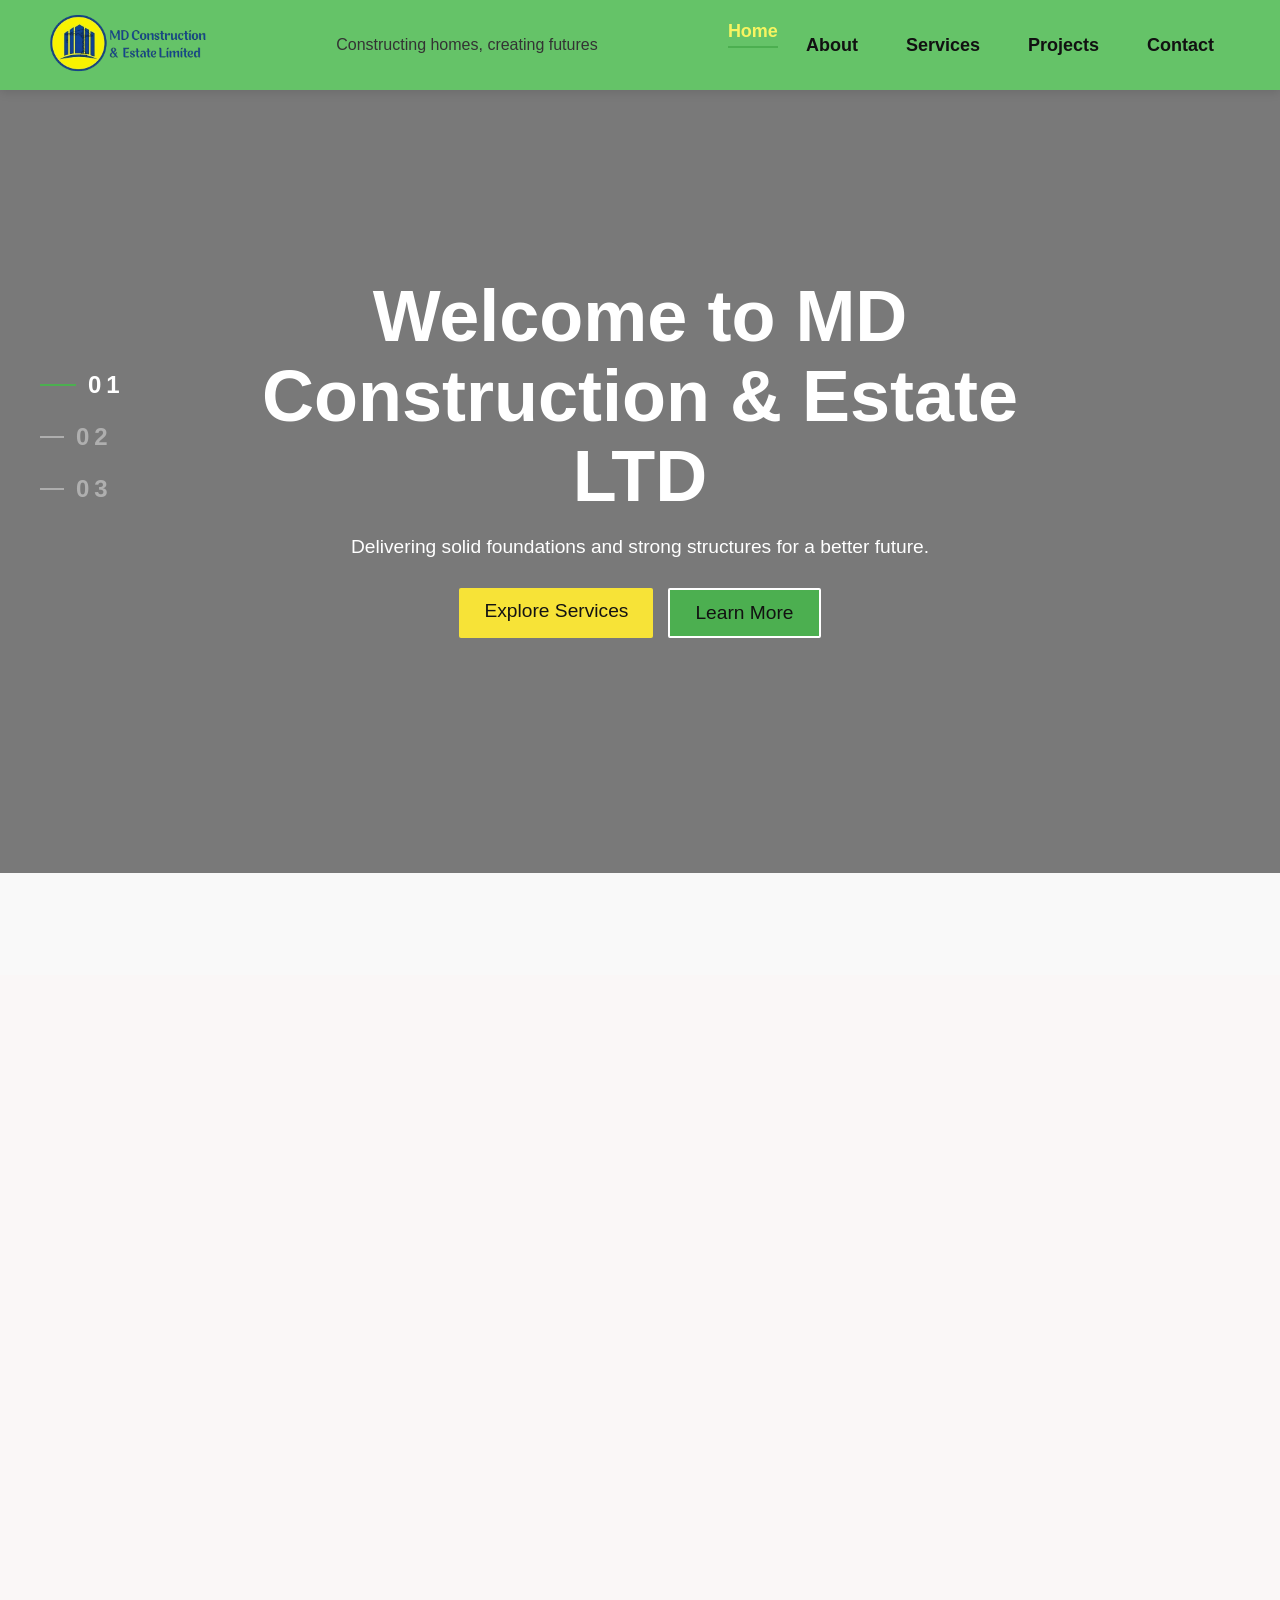
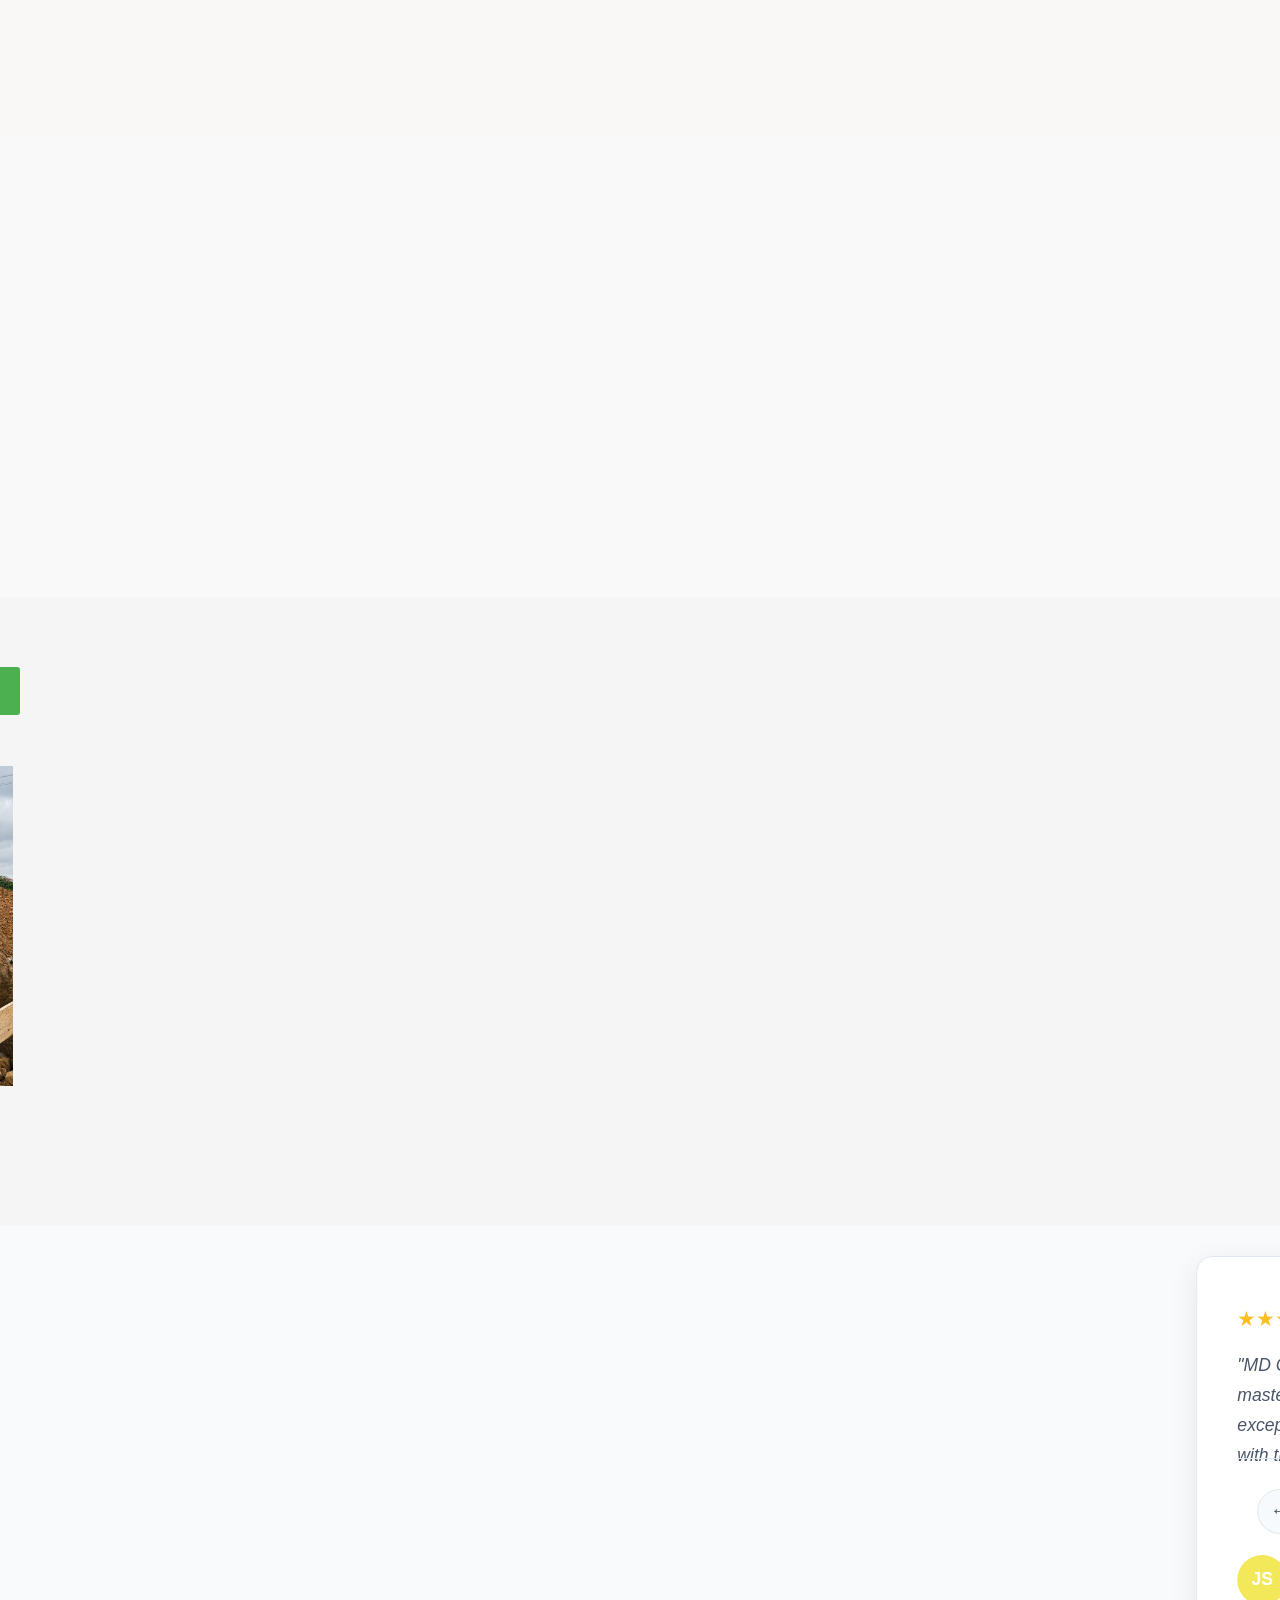
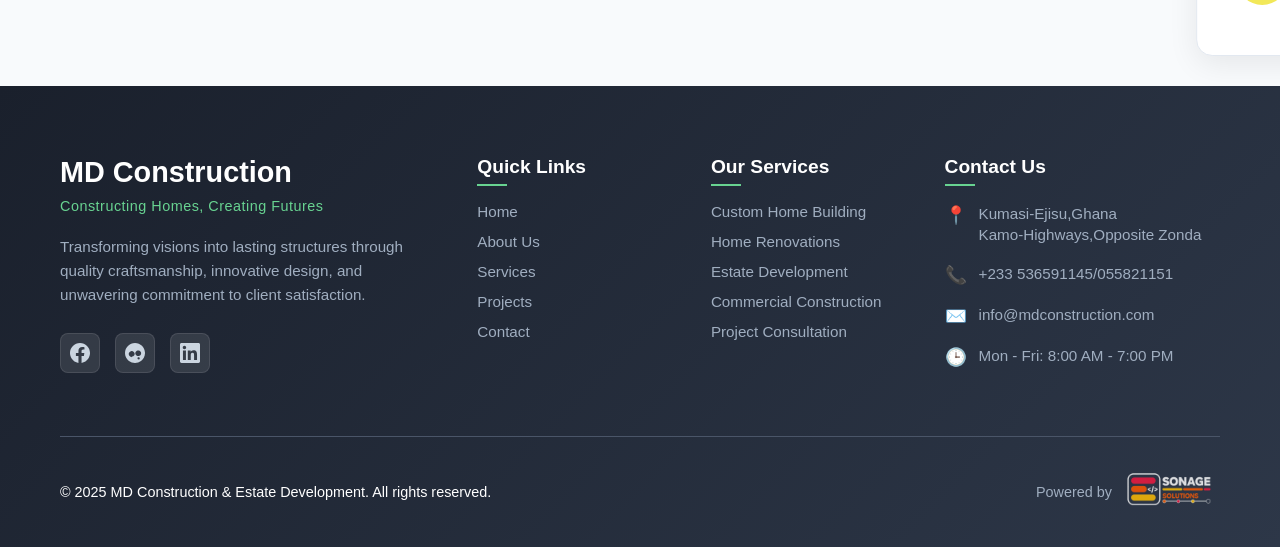
==== index.html @ ecbb5c83 "Fix sync and update site" ====
<!DOCTYPE html>
<html lang="en">
<head>
  <meta charset="UTF-8" />
  <meta name="viewport" content="width=device-width, initial-scale=1.0" />
  <title>MD CONSTRUCTION</title>
  <link rel="stylesheet" href="styles/index.css" />
  <link rel="stylesheet" href="https://cdnjs.cloudflare.com/ajax/libs/font-awesome/6.5.0/css/all.min.css" />
  <link href="https://fonts.googleapis.com/css2?family=Bebas+Neue&family=Open+Sans:wght@400;600;700&display=swap" rel="stylesheet">
  <link href="https://fonts.googleapis.com/css2?family=Poppins:wght@400;600;800;900&display=swap" rel="stylesheet" />
  <link href="https://fonts.googleapis.com/css2?family=Work+Sans:wght@400;500;600&display=swap" rel="stylesheet">
  <link rel="stylesheet" href="https://cdnjs.cloudflare.com/ajax/libs/font-awesome/6.5.0/css/all.min.css">
  <link rel="stylesheet" href="https://fonts.googleapis.com/css2?family=Inter:wght@400;500;600;700&display=swap">
  <link href="https://cdn.jsdelivr.net/npm/aos@2.3.4/dist/aos.css" rel="stylesheet">
</head>
<body>

 <!-- ===== Navbar Start ===== -->
<header class="nav-navbar">
  <div class="nav-container"><a href="index.html" class="logo"><img src="images/MD_CONSTRUCTION___ESTATE_LTD..-removebg-preview.png" alt="MD Logo" /></a> 
     <p>Constructing homes, creating futures</p>
    <nav class="nav">
      <ul class="nav-menu" id="navMenu">
        <li><a href="index.html" class="active">Home</a></li>
        <li><a href="about.html">About</a></li>
        <li class="dropdown">
    <a href="services.html" class="dropdown-toggle">Services</a>
    <span class="dropdown-arrow"><i class="fas fa-angle-down"></i></span>
    <ul class="dropdown-menu">
        <li><a href="#">Quantity Surveying</a></li>
        <li><a href="#">Architecture Work</a></li>
        <li><a href="#">U-drain Construction</a></li>
        <li><a href="#">Interior & Exterior design</a></li>
        <li><a href="#">Building Project</a></li>
        <li><a href="#">Land Surveying</a></li>
        <li><a href="#">Estimates</a></li>
        <li><a href="#">Consultancy Services</a></li>
    </ul>
</li>
        <li><a href="projects.html">Projects</a></li>
        <li><a href="contact.html">Contact</a></li>
      </ul>

<div class="hamburger" id="hamburger">
  <span></span>
  <span></span>
  <span></span>
</div>
  </nav>
  </div>
</header>
<!-- ===== Navbar End ===== -->

<section class="hero-slider">

    <!-- Slide 1 — Video -->
    <div class="slide active">
        <video class="slide-video" autoplay muted loop playsinline>
            <source src="videos/hvideo.mp4" type="video/mp4">
        </video>
        <div class="overlay"></div>
        <div class="hero-content">
            <h1 data-aos="fade-up" data-aos-delay="100">Welcome to MD Construction & Estate LTD</h1>
            <p data-aos="slide-right" data-aos-delay="100">Delivering solid foundations and strong structures for a better future.</p>
            <div class="hero-buttons">
                <a href="#services" class="btn btn-primary">Explore Services</a>
                <a href="#about" class="btn btn-secondary">Learn More</a>
            </div>
        </div>
    </div>

    <!-- Slide 2 -->
    <div class="slide" style="background-image: url('images/HALL\ 3.png');">
        <div class="overlay"></div>
        <div class="hero-content">
            <h1 data-aos="fade-down" data-aos-delay="100">Experts in Architecture & Interior Design</h1>
            <p data-aos="fade-up" data-aos-delay="100">Modern, creative, and efficient designs tailored to your lifestyle.</p>
            <div class="hero-buttons">
                <a href="#design" class="btn btn-primary">Our Designs</a>
                <a href="#projects" class="btn btn-secondary">View Projects</a>
            </div>
        </div>
    </div>

    <!-- Slide 3 -->
    <div class="slide" style="background-image: url('images/red6.png');">
        <div class="overlay"></div>
        <div class="hero-content">
            <h1 data-aos="slide-left" data-aos-delay="100">Reliable Estate Development</h1>
            <p data-aos="fade-up" data-aos-delay="100">We develop affordable and luxurious living spaces across Ghana.</p>
            <div class="hero-buttons">
                <a href="#estates" class="btn btn-primary">View Estates</a>
                <a href="#contact" class="btn btn-secondary">Contact Us</a>
            </div>
        </div>
    </div>

    <!-- Side Indicators -->
    <div class="slide-indicators">
        <span class="indicator active" data-slide="0"><span class="indicator-line"></span><span class="indicator-num">01</span></span>
        <span class="indicator" data-slide="1"><span class="indicator-line"></span><span class="indicator-num">02</span></span>
        <span class="indicator" data-slide="2"><span class="indicator-line"></span><span class="indicator-num">03</span></span>
    </div>

</section>

<!-- Build Prompt Section -->
<section class="build-prompt" data-aos="fade-up" data-aos-delay="100">
  <div class="build-container">
    <h2>Ready to Build Something Remarkable?</h2>
    <a href="#contact" class="build-btn">Let's Talk</a>
  </div>
</section>



<section class="services">
  <div class="container">
  </div>

    <div class="services-grid">
      <!-- 1. Quantity Surveying -->
      <div class="service-card" style="background-image: linear-gradient(rgba(0,0,0,0.6), rgba(0,0,0,0.6)), url('https://images.unsplash.com/photo-1600585152220-90363fe7e115?ixlib=rb-4.0.3&auto=format&fit=crop&w=500&q=80');"  data-aos="fade-up" data-aos-delay="100">
        <div class="service-icon"><i class="fas fa-calculator"></i></div>
        <h3>Quantity Surveying</h3>
        <p>Accurate cost estimation and financial management for projects.</p>
        <a href="#quantity-surveying" class="view-more-btn">View More</a>
      </div>
      
      <!-- 2. Architecture Work -->
      <div class="service-card" style="background-image: linear-gradient(rgba(0,0,0,0.6), rgba(0,0,0,0.6)), url('https://images.unsplash.com/photo-1487958449943-2429e8be8625?ixlib=rb-4.0.3&auto=format&fit=crop&w=500&q=80');" data-aos="fade-up" data-aos-delay="100">
        <div class="service-icon"><i class="fas fa-drafting-compass"></i></div>
        <h3>Architecture Work</h3>
        <p>Innovative designs tailored to your vision.</p>
        <a href="#architecture" class="view-more-btn">View More</a>
      </div>
      
      <!-- 3. U-Drain Construction -->
      <div class="service-card" style="background-image: linear-gradient(rgba(0,0,0,0.6), rgba(0,0,0,0.6)), url('images/download.jpg');" data-aos="fade-up" data-aos-delay="100">
        <div class="service-icon"><i class="fas fa-water"></i></div>
        <h3>U-Drain Construction</h3>
        <p>Expert drainage systems to prevent flooding.</p>
        <a href="#udrain" class="view-more-btn">View More</a>
      </div>
      
      <!-- 4. Interior & Exterior Design -->
      <div class="service-card" style="background-image: linear-gradient(rgba(0,0,0,0.6), rgba(0,0,0,0.6)), url('https://images.unsplash.com/photo-1616486338812-3dadae4b4ace?ixlib=rb-4.0.3&auto=format&fit=crop&w=500&q=80');" data-aos="fade-up" data-aos-delay="100">
        <div class="service-icon"><i class="fas fa-paint-roller"></i></div>
        <h3>Interior & Exterior Design</h3>
        <p>Aesthetic and functional spaces.</p>
        <a href="#design" class="view-more-btn">View More</a>
      </div>
      
      <!-- 5. Building Project -->
      <div class="service-card" style="background-image: linear-gradient(rgba(0,0,0,0.6), rgba(0,0,0,0.6)), url('https://images.unsplash.com/photo-1467232004584-a241de8bcf5d?ixlib=rb-4.0.3&auto=format&fit=crop&w=500&q=80');" data-aos="fade-up" data-aos-delay="100">
        <div class="service-icon"><i class="fas fa-building"></i></div>
        <h3>Building Project</h3>
        <p>End-to-end construction management.</p>
        <a href="#building" class="view-more-btn">View More</a>
      </div>
      
      <!-- 6. Land Surveying -->
      <div class="service-card" style="background-image: linear-gradient(rgba(0,0,0,0.6), rgba(0,0,0,0.6)), url('https://images.unsplash.com/photo-1500380804539-4e1e8c1e7118?ixlib=rb-4.0.3&auto=format&fit=crop&w=500&q=80');" data-aos="fade-up" data-aos-delay="100">
        <div class="service-icon"><i class="fas fa-map-marked-alt"></i></div>
        <h3>Land Surveying</h3>
        <p>Precise boundary marking and analysis.</p>
        <a href="#surveying" class="view-more-btn">View More</a>
      </div>
      
      <!-- 7. Estimates -->
      <div class="service-card" style="background-image: linear-gradient(rgba(0,0,0,0.6), rgba(0,0,0,0.6)), url('https://images.unsplash.com/photo-1450101499163-c8848c66ca85?ixlib=rb-4.0.3&auto=format&fit=crop&w=500&q=80');" data-aos="fade-up" data-aos-delay="100">
        <div class="service-icon"><i class="fas fa-file-invoice-dollar"></i></div>
        <h3>Estimates</h3>
        <p>Transparent cost breakdowns.</p>
        <a href="#estimates" class="view-more-btn">View More</a>
      </div>
      
      <!-- 8. Consultancy Services -->
      <div class="service-card" style="background-image: linear-gradient(rgba(0,0,0,0.6), rgba(0,0,0,0.6)), url('https://images.unsplash.com/photo-1552664730-d307ca884978?ixlib=rb-4.0.3&auto=format&fit=crop&w=500&q=80');" data-aos="fade-up" data-aos-delay="100">
        <div class="service-icon"><i class="fas fa-handshake"></i></div>
        <h3>Consultancy Services</h3>
        <p>Expert advice for project success.</p>
        <a href="#consultancy" class="view-more-btn">View More</a>
      </div>
    </div>
  </div>
</section>

<!-- Why Choose Us Section -->
<section class="why-choose-us" data-aos="fade-down" data-aos-delay="100">
  <div class="why-container">
    <!-- Left Side: Image -->
    <div class="why-image">
      <img src="images/IMG_0267.jpg" alt="Construction site">
    </div>

    <!-- Right Side: Content -->
    <div class="why-content">
      <h2>Why Choose Us?</h2>
      <p>
        We are committed to delivering high-quality construction services with a focus 
        on customer satisfaction. Our team of skilled professionals ensures that every 
        project is completed on time and within budget.
      </p>

      <ul class="why-list">
        <li><span>✔</span> Experienced Professionals</li>
        <li><span>✔</span> Quality Craftsmanship</li>
        <li><span>✔</span> Customer-Centric Approach</li>
        <li><span>✔</span> Comprehensive Services</li>
      </ul>
    </div>
  </div>
</section>


<section class="featured-projects">
  <div class="container" data-aos="slide-right" data-aos-delay="100">
    <div class="featured-header">
        <div class="featured-title-wrap">
            <h2 class="section-titles">Featured Projects</h2>
            <div class="title-underline"></div>
        </div>
        <a href="projects.html" class="view-all-btn">View All Projects</a>
    </div>
    <div class="project-grid">
      <div class="project-card tall">
        <img src="images/build.jpeg" alt="Project 1" />
        <div class="overlay">
          <a href="#" class="view-btn">View More</a>
        </div>
      </div>
      <div class="project-card">
        <img src="images/se.jpeg" alt="Project 2" />
        <div class="overlay">
          <a href="#" class="view-btn">View More</a>
        </div>
      </div>
      <div class="project-card">
        <img src="images/gg.jpeg" alt="Project 3" />
        <div class="overlay">
          <a href="#" class="view-btn">View More</a>
        </div>
      </div>
      <div class="project-card">
        <img src="images/gggs.jpeg" alt="Project 4" />
        <div class="overlay">
          <a href="#" class="view-btn">View More</a>
        </div>
      </div>
    </div>
  </div>
</section>

<section class="testimonials-slider">
    <div class="testimonials-container" data-aos="slide-left" data-aos-delay="50">
        <!-- Left Side: Header & Contact -->
        <div class="testimonials-left">
            <div class="left-content">
                <h2>What Our Clients Say</h2>
                <p>Don't just take our word for it. Here's what our clients have to say about working with MD Construction. We take pride in delivering exceptional results and building lasting relationships.</p>
                <a href="/contact.html" class="contact-btn">Contact Us Today</a>
            </div>
        </div>

        <!-- Right Side: Testimonial Slider -->
        <div class="testimonials-right" data-aos="slide-right" data-aos-delay="50">
            <div class="slider-container">
                <div class="slider-track">
                    <!-- Testimonial 1 -->
                    <div class="testimonial-slide active">
                        <div class="stars">★★★★★</div>
                        <p>"MD Construction transformed our outdated home into a modern masterpiece. Their attention to detail and professionalism was exceptional throughout the entire process. We couldn't be happier with the results!"</p>
                        <div class="client-info">
                            <div class="client-avatar">JS</div>
                            <div class="client-details">
                                <strong>John & Sarah Martinez</strong>
                                <span>Custom Home Renovation</span>
                            </div>
                        </div>
                    </div>

                    <!-- Testimonial 2 -->
                    <div class="testimonial-slide">
                        <div class="stars">★★★★★</div>
                        <p>"From the initial consultation to project completion, the team was communicative, on budget, and delivered ahead of schedule. Their expertise in estate development is truly impressive. Highly recommended!"</p>
                        <div class="client-info">
                            <div class="client-avatar">RD</div>
                            <div class="client-details">
                                <strong>Robert Davis</strong>
                                <span>Estate Development</span>
                            </div>
                        </div>
                    </div>

                    <!-- Testimonial 3 -->
                    <div class="testimonial-slide">
                        <div class="stars">★★★★★</div>
                        <p>"We built our dream home with MD Construction. Their expertise and guidance made the complex process feel seamless and enjoyable. The quality of craftsmanship exceeded our expectations in every way."</p>
                        <div class="client-info">
                            <div class="client-avatar">TC</div>
                            <div class="client-details">
                                <strong>Thomas Chen</strong>
                                <span>Custom Home Build</span>
                            </div>
                        </div>
                    </div>

                    <!-- Testimonial 4 -->
                    <div class="testimonial-slide">
                        <div class="stars">★★★★★</div>
                        <p>"The MD Construction team handled our commercial project with utmost professionalism. They were responsive, detail-oriented, and delivered exceptional quality. We'll definitely work with them again."</p>
                        <div class="client-info">
                            <div class="client-avatar">MJ</div>
                            <div class="client-details">
                                <strong>Michael Johnson</strong>
                                <span>Commercial Construction</span>
                            </div>
                        </div>
                    </div>
                </div>

                <!-- Slider Controls -->
                <div class="slider-controls">
                    <button class="slider-prev">←</button>
                    <div class="slider-dots">
                        <span class="dot active" data-slide="0"></span>
                        <span class="dot" data-slide="1"></span>
                        <span class="dot" data-slide="2"></span>
                        <span class="dot" data-slide="3"></span>
                    </div>
                    <button class="slider-next">→</button>
                </div>
            </div>
        </div>
    </div>
</section>

<footer class="modern-footer">
    <div class="footer-container">
        <!-- Main Footer Content -->
        <div class="footer-main">
            <!-- Company Info -->
            <div class="footer-section company-info">
                <div class="footer-logo">
                    <h3>MD Construction</h3>
                    <span class="tagline">Constructing Homes, Creating Futures</span>
                </div>
                <p class="company-description">
                    Transforming visions into lasting structures through quality craftsmanship, 
                    innovative design, and unwavering commitment to client satisfaction.
                </p>
                <div class="social-links">
                    <a href="#" class="social-link" aria-label="Facebook">
                        <svg width="20" height="20" viewBox="0 0 24 24" fill="currentColor">
                            <path d="M24 12.073c0-6.627-5.373-12-12-12s-12 5.373-12 12c0 5.99 4.388 10.954 10.125 11.854v-8.385H7.078v-3.47h3.047V9.43c0-3.007 1.792-4.669 4.533-4.669 1.312 0 2.686.235 2.686.235v2.953H15.83c-1.491 0-1.956.925-1.956 1.874v2.25h3.328l-.532 3.47h-2.796v8.385C19.612 23.027 24 18.062 24 12.073z"/>
                        </svg>
                    </a>
                    <a href="#" class="social-link" aria-label="Instagram">
                        <svg width="20" height="20" viewBox="0 0 24 24" fill="currentColor">
                            <path d="M12.017 0C5.396 0 .029 5.367.029 11.987c0 6.62 5.367 11.987 11.988 11.987s11.987-5.367 11.987-11.987C24.014 5.367 18.647.001 12.017.001zM8.449 16.988c-1.297 0-2.448-.611-3.197-1.558-.749-.946-.949-2.157-.549-3.32.401-1.164 1.365-2.02 2.548-2.305 1.184-.286 2.415.048 3.297.855.882.807 1.247 1.995.949 3.17-.298 1.175-1.262 2.03-2.445 2.316-.299.072-.604.108-.903.108zm7.718 2.508c-.472 0-.894-.275-1.077-.725-.184-.45-.088-.96.248-1.312.336-.351.835-.497 1.324-.381.489.116.879.497 1.01.986.131.489-.021 1.01-.395 1.351-.235.213-.537.328-.847.328l-.263-.001zm2.479-5.209c-.32.45-.749.812-1.244 1.06-.495.247-1.045.373-1.603.367-.558-.006-1.105-.141-1.595-.397-.49-.256-.909-.624-1.221-1.075-.312-.451-.508-.971-.571-1.516-.063-.545.009-1.096.209-1.608.2-.511.521-.967.939-1.331.418-.364.921-.625 1.467-.761.546-.136 1.12-.142 1.669-.018.548.124 1.056.38 1.48.745.424.365.751.829.953 1.35.202.522.273 1.085.206 1.639-.067.554-.269 1.081-.589 1.529z"/>
                        </svg>
                    </a>
                    <a href="#" class="social-link" aria-label="LinkedIn">
                        <svg width="20" height="20" viewBox="0 0 24 24" fill="currentColor">
                            <path d="M20.447 20.452h-3.554v-5.569c0-1.328-.027-3.037-1.852-3.037-1.853 0-2.136 1.445-2.136 2.939v5.667H9.351V9h3.414v1.561h.046c.477-.9 1.637-1.85 3.37-1.85 3.601 0 4.267 2.37 4.267 5.455v6.286zM5.337 7.433c-1.144 0-2.063-.926-2.063-2.065 0-1.138.92-2.063 2.063-2.063 1.14 0 2.064.925 2.064 2.063 0 1.139-.925 2.065-2.064 2.065zm1.782 13.019H3.555V9h3.564v11.452zM22.225 0H1.771C.792 0 0 .774 0 1.729v20.542C0 23.227.792 24 1.771 24h20.451C23.2 24 24 23.227 24 22.271V1.729C24 .774 23.2 0 22.222 0h.003z"/>
                        </svg>
                    </a>
                </div>
            </div>

            <!-- Quick Links -->
            <div class="footer-section">
                <h4>Quick Links</h4>
                <ul class="footer-links">
                    <li><a href="/">Home</a></li>
                    <li><a href="/about.html">About Us</a></li>
                    <li><a href="/services.html">Services</a></li>
                    <li><a href="/projects.html">Projects</a></li>
                    <li><a href="/contact.html">Contact</a></li>
                </ul>
            </div>

            <!-- Services -->
            <div class="footer-section">
                <h4>Our Services</h4>
                <ul class="footer-links">
                    <li><a href="/custom-homes.html">Custom Home Building</a></li>
                    <li><a href="/renovations.html">Home Renovations</a></li>
                    <li><a href="/estate-development.html">Estate Development</a></li>
                    <li><a href="/commercial.html">Commercial Construction</a></li>
                    <li><a href="/consultation.html">Project Consultation</a></li>
                </ul>
            </div>

            <!-- Contact Info -->
            <div class="footer-section contact-info">
                <h4>Contact Us</h4>
                <div class="contact-item">
                    <div class="contact-icon">📍</div>
                    <div>
                        <p>Kumasi-Ejisu,Ghana</p>
                        <p>Kamo-Highways,Opposite Zonda</p>
                    </div>
                </div>
                <div class="contact-item">
                    <div class="contact-icon">📞</div>
                    <div>
                        <a href="tel:+1234567890">+233 536591145/055821151</a>
                    </div>
                </div>
                <div class="contact-item">
                    <div class="contact-icon">✉️</div>
                    <div>
                        <a href="mailto:info@mdconstruction.com">info@mdconstruction.com</a>
                    </div>
                </div>
                <div class="contact-item">
                    <div class="contact-icon">🕒</div>
                    <div>
                        <p>Mon - Fri: 8:00 AM - 7:00 PM</p>
                    </div>
                </div>
            </div>
        </div>

<!-- Footer Bottom -->
<div class="footer-bottom">
    <div class="footer-bottom-content">
        <div class="copyright">
            <p>&copy; 2025 MD Construction & Estate Development. All rights reserved.</p>
        </div>
        <div class="footer-legal">
            <p>Powered by 
                <a href="#" target="_blank" class="powered-link">
                    <img src="images/footer.logo-removebg-preview.png" alt="Sonage Solutions" class="powered-logo"/>
                </a>
            </p>
        </div>
    </div>
</div>
</footer>

<script src="https://cdn.jsdelivr.net/npm/aos@2.3.4/dist/aos.js"></script>
<script src="index.js"></script>
</body>
</html>
---- styles/index.css ----
/* --------------------------------------------------
   CLEAN NAVBAR — WORKS PERFECTLY DESKTOP + MOBILE
-------------------------------------------------- */

/* Reset */
* {
  margin: 0;
  padding: 0;
  box-sizing: border-box;
}

html,
body {
  margin: 0;
  padding: 0;
  width: 100%;
  overflow-x: hidden;
  font-family: "Montserrat", sans-serif;
  background: #f9f9f9;
  color: #333;
}

.nav-navbar {
  width: 100%;
  background: #65c368;
  position: fixed;
  top: 0;
  left: 0;
  z-index: 9999;
  box-shadow: 0 2px 10px rgba(0,0,0,0.12);
}

.nav-container {
  top: 0;
  left: 0;
  max-width: 1200px;
  margin: auto;
  padding: 6px;
  display: flex;
  align-items: center;
  justify-content: space-between;
  height: 90px;
}

/* LOGO */
.logo img {
  width: 160px;
  margin-left: 0px;
}

/* Desktop Menu */
.nav-menu {
  display: flex;
  list-style: none;
  align-items: center;
  gap: 28px;
}

.nav-menu li a {
  color: #111;
  text-decoration: none;
  font-size: 18px;
  font-weight: 700;
  transition: .3s ease;
  margin-right: 20px;
}

.nav-menu li a:hover {
  color: #3f53c1;
}

/* DROPDOWN DESKTOP */
.dropdown {
  position: relative;
}

.dropdown-menu {
  position: absolute;
  top: 42px;
  left: 0;
  width: 220px;
  background: #fff;
  padding: 10px 0;
  border-radius: 6px;
  display: none;
  opacity: 0;
  transform: translateY(10px);
  transition: .3s ease;
  box-shadow: 0 2px 12px rgba(0,0,0,0.15);
}

.dropdown-menu li a {
  display: block;
  padding: 10px 18px;
  color: #222;
  font-size: 15px;
}

.dropdown-menu li a:hover {
  background: #f7c04a;
  color: #fff;
}

.dropdown:hover .dropdown-menu {
  display: block;
  opacity: 1;
  transform: translateY(0);
}

/* HAMBURGER */
.hamburger {
  font-size: 30px;
  display: none;
  color: #111;
  cursor: pointer;
}

/* HAMBURGER ANIMATION */
.hamburger {
  width: 27px;
  height: 25px;
  display: none;
  flex-direction: column;
  justify-content: space-between;
  cursor: pointer;
}

.hamburger span {
  display: block;
  height: 4px;
  width: 100%;
  background: #111;
  border-radius: 3px;
  transition: 0.4s ease;
}

/* Transform to X */
.hamburger.active span:nth-child(1) {
  transform: translateY(11px) rotate(45deg);
}
.hamburger.active span:nth-child(2) {
  opacity: 0;
}
.hamburger.active span:nth-child(3) {
  transform: translateY(-11px) rotate(-45deg);
}


/* --------------------------------------------------
      MOBILE RESPONSIVE STYLING
-------------------------------------------------- */
@media (max-width: 768px) {
.nav-menu {
  position: fixed;
  top: 0;
  right: -100%;
  height: 100vh;   /* <-- this is why the height is always full screen */
  width: 260px;
  background: #ecf775;
  flex-direction: column;
  padding-top: 100px;
  gap: 25px;
  box-shadow: -3px 0 10px rgba(0,0,0,0.15);
  transition: .4s ease;
  overflow-y: auto;
}


  .nav-menu.active {
    top: 0;
  }

  .hamburger {
    display: flex;
  }

  /* Disable hover dropdown */
  .dropdown:hover .dropdown-menu {
    display: none;
  }

  /* Mobile dropdown click-to-open */
  .dropdown-menu {
    position: relative;
    top: 0;
    left: 0;
    width: 100%;
    background: #fbfbf8;
    border-radius: 0;
    box-shadow: none;
    display: none;
    opacity: 1;
    transform: translateY(0);
    padding: 0;
    max-height: 0;
    overflow: hidden;
    transition: max-height 0.3s ease;
  }

  .dropdown.active .dropdown-menu {
    display: block;
    max-height: 500px;
  }
}

@media (max-width: 768px) {
  .nav-menu.active {
    right: 0;      /* ← SHOW MENU */
  }
}

/* ── ACTIVE NAV LINK ── */
.nav-menu li a.active {
    color: #f7f461;
    font-weight: 800;
}

.nav-menu li a.active::after {
    content: '';
    display: block;
    height: 2px;
    background: #4caf50;
    margin-top: 4px;
}


.dropdown {
    position: relative;
}

.dropdown-arrow {
    display: none;
}

@media (max-width: 768px) {
    .dropdown {
        display: flex;
        flex-wrap: wrap;
        align-items: center;
        justify-content: space-between;
    }

    .dropdown-toggle {
        flex: 1;
    }

    .dropdown-arrow {
        display: inline-flex;
        padding: 10px 15px;
        cursor: pointer;
    }

    .dropdown-menu {
        width: 100%;
    }
}

@media (max-width: 768px) {
  .nav-menu li a.active {
    color: #4caf50;
    font-weight: 800;
}
}

/* ===== Hero Slider Styling ===== */
.hero-slider {
  position: relative;
  height: 97vh;
  overflow: hidden;
}

.slide {
  position: absolute;
  width: 100%;
  height: 100%;
  background-size: cover;
  background-position: center;
  opacity: 0;
  transition: opacity 1s ease-in-out;
  z-index: 1;
  display: flex;
  align-items: center;
  justify-content: center;
}

.slide.active {
  opacity: 1;
  z-index: 2;
}

.hero-content {
  color: #fff;
  text-align: center;
  padding: 0 20px;
  max-width: 800px;
  margin-top: 40px;
}

.hero-content h1 {
  font-family: 'Montserrat', sans-serif;
  font-size: 4.5rem;
  font-weight: 700;
  margin-bottom: 20px;
  line-height: 80px;
}

.hero-content p {
  font-size: 1.2rem;
  margin-bottom: 30px;
}

.hero-buttons {
  display: flex;
  gap: 15px;
  justify-content: center;
  flex-wrap: wrap;
}

.btn {
  padding: 12px 25px;
  border-radius: 4px;
  text-decoration: none;
  font-size: 1.2rem;
  transition: background 0.3s ease;
}

.btn-primary {
  background: #f7e337;
  color: #141313;
  border-radius: 2px;
}

.btn-secondary {
  background: #4caf50;
  border: 2px solid #fff;
  color: rgb(18, 17, 17);
  border-radius: 2px;
}

.btn-secondary:hover {
  background: #fff;
  color: #000;
}

.slider-controls {
  position: absolute;
  top: 50%;
  width: 100%;
  display: flex;
  justify-content: space-between;
  padding: 0 20px;
  z-index: 3;
  transform: translateY(-50%);
}

.slider-controls span {
  font-size: 2.5rem;
  cursor: pointer;
  user-select: none;
  color: white;
}


/* Overlay on each slide */
.overlay {
  position: absolute;
  top: 0;
  left: 0;
  height: 100%;
  width: 100%;
  background-color: rgba(0, 0, 0, 0.514); /* 50% darkness */
  z-index: 1;
}

/* Ensure hero content sits above overlay */
.hero-content {
  position: relative;
  z-index: 2;
}

@media (max-width: 768px) {
  .hero-content h1 {
    font-size: 2.3rem;
    line-height: 50px;
    font-weight: 700;
  }

  .hero-content p {
    font-size: 1rem;
  }
}


/* ── VIDEO SLIDE ── */
.slide-video {
    position: absolute;
    top: 0;
    left: 0;
    width: 100%;
    height: 100%;
    object-fit: cover;
    z-index: 0;
}

/* ── SLIDE EYEBROW ── */
.slide-eyebrow {
    font-size: 0.9rem;
    font-weight: 600;
    letter-spacing: 3px;
    text-transform: uppercase;
    color: #f7e337;
    margin-bottom: 1rem;
}

/* ── SIDE INDICATORS ── */
.slide-indicators {
    position: absolute;
    left: 40px;
    top: 50%;
    transform: translateY(-50%);
    display: flex;
    flex-direction: column;
    gap: 24px;
    z-index: 10;
    letter-spacing: 5px;
}

.indicator {
    display: flex;
    align-items: center;
    gap: 12px;
    cursor: pointer;
}

.indicator-line {
    width: 24px;
    height: 2px;
    background: rgba(255, 255, 255, 0.4);
    transition: background 0.3s ease, width 0.3s ease;
}

.indicator-num {
    font-size: 1.5rem;
    font-weight: 800;
    color: rgba(255, 255, 255, 0.4);
    transition: color 0.3s ease;
}

.indicator.active .indicator-line {
    background: #4caf50;
    width: 36px;
}

.indicator.active .indicator-num {
    color: #fff;
}

/* ── SIDE INDICATORS RESPONSIVE ── */
@media (max-width: 768px) {
    .slide-indicators {
        left: 20px;
        gap: 18px;
    }

    .indicator-line {
        width: 18px;
    }

    .indicator.active .indicator-line {
        width: 28px;
    }
}



.number-nav {
  position: absolute;
  bottom: 30px;
  left: 50%;
  transform: translateX(-50%);
  display: flex;
  gap: 12px;
  z-index: 10;
}

.number-nav button {
  background-color: rgba(255, 255, 255, 0.7);
  border: none;
  padding: 10px 14px;
  font-size: 16px;
  border-radius: 50%;
  cursor: pointer;
  transition: background 0.3s, transform 0.3s;
}

.number-nav button:hover,
.number-nav button.active {
  background-color: #fff;
  font-weight: bold;
  transform: scale(1.1);
}

/* Font Awesome for icons */
@import url("https://cdnjs.cloudflare.com/ajax/libs/font-awesome/6.0.0/css/all.min.css");

.services {
  padding: 70px 0;
  background: rgb(250, 247, 247);
  text-align: center;
}

.container {
  max-width: 1200px;
  margin: 0 auto;
  padding: 0 20px;
}

.services h2 {
  font-size: 2.5rem;
  margin-bottom: 15px;
  color: #333;
}

.subtitle {
  font-size: 1.1rem;
  color: #666;
  margin-bottom: 50px;
}

.services-grid {
  display: grid;
  grid-template-columns: repeat(auto-fit, minmax(250px, 1fr));
  gap: 20px;
}

.service-card {
  padding: 25px;
  border-radius: 8px;
  color: white;
  background-size: cover;
  background-position: center;
  height: 300px;
  display: flex;
  flex-direction: column;
  justify-content: center;
  align-items: center;
  transition: transform 0.3s ease, box-shadow 0.3s ease;
  position: relative;
  overflow: hidden;
  box-shadow: 0 4px 8px rgba(0, 0, 0, 0.1);
}

.service-card:hover {
  transform: translateY(-10px);
  box-shadow: 0 8px 16px rgba(0, 0, 0, 0.2);
}

.service-icon {
  font-size: 2.5rem;
  margin-bottom: 15px;
  color: #fff;
}

.service-card h3 {
  font-size: 1.4rem;
  margin-bottom: 10px;
  z-index: 2;
}

.service-card p {
  font-size: 0.95rem;
  margin-bottom: 20px;
  z-index: 2;
  max-width: 90%;
}

.view-more-btn {
  display: inline-block;
  padding: 10px 20px;
  background: #4caf50; /* Brand color - change as needed */
  color: white;
  border-radius: 4px;
  text-decoration: none;
  font-weight: 600;
  transition: background 0.3s ease;
  z-index: 2;
}

.view-more-btn:hover {
  background: #3e8e41; /* Darker shade on hover */
}

/* Responsive adjustments */
@media (max-width: 768px) {
  .services-grid {
    grid-template-columns: 1fr 1fr;
  }
}

@media (max-width: 480px) {
  .services-grid {
    grid-template-columns: 1fr;
  }
}

.services-header {
  padding: 80px 0 40px;
  background: #fff;
}

.container {
  max-width: 1200px;
  margin: 0 auto;
  padding: 0 20px;
}

.header-content {
  text-align: center;
}

.section-title {
  font-size: 2.8rem;
  font-weight: 300;
  letter-spacing: 1px;
  color: #222;
  display: flex;
  align-items: center;
  justify-content: center;
  margin-bottom: 20px;
}

.title-decorator {
  display: inline-block;
  width: 40px;
  height: 1px;
  background: #4caf50;
  margin: 0 25px;
  position: relative;
  top: -3px;
}

.section-subtitle {
  font-size: 1.1rem;
  color: #666;
  max-width: 700px;
  margin: 0 auto 40px;
  line-height: 1.6;
}

.service-categories {
  display: flex;
  justify-content: center;
  gap: 15px;
  flex-wrap: wrap;
}

.build-prompt {
  background-color: #4caf50;
  padding: 15px 10px;
  margin-top: 30px;
}

.build-container {
  max-width: 1200px;
  margin: 0 auto;
  display: flex;
  justify-content: space-between;
  align-items: center;
  flex-wrap: wrap;
  gap: 20px;
}

.build-prompt h2 {
  font-size: 35px;
  font-weight: 600;
  color: #222;
  margin: 0;
  flex: 1;
  min-width: 200px;
}

.build-btn {
  padding: 12px 26px;
  background-color: #f7e337;
  color: #000;
  text-decoration: none;
  font-weight: 600;
  border-radius: 6px;
  transition: background-color 0.3s ease;
  white-space: nowrap;
  margin-right: 200px;
}

.build-btn:hover {
  background-color: #e0a100;
}

/* Why Choose Us Section */
.why-choose-us {
  width: 100%;
  margin: 0;
  padding: 0;
}

.why-container {
  display: flex;
  width: 100%;
  margin: 0;
  padding: 0;
}

.why-image {
  flex: 1;
}

.why-image img {
  width: 100%;
  height: 100%;
  object-fit: cover;
  display: block;
}

.why-content {
  flex: 1;
  background: #000; /* Black background */
  color: #fff;
  display: flex;
  flex-direction: column;
  justify-content: center;
  padding: 50px; /* Inner spacing only */
}

.why-content h2 {
  font-size: 2rem;
  font-weight: 700;
  margin-bottom: 20px;
  position: relative;
}

.why-content h2::after {
  content: "";
  display: block;
  width: 50px;
  height: 3px;
  background: linear-gradient(to right, yellow, #4caf50);
  margin-top: 5px;
}

.why-content p {
  font-size: 1rem;
  line-height: 1.6;
  margin-bottom: 25px;
}

.why-list {
  list-style: none;
  padding: 0;
  margin: 0;
}

.why-list li {
  margin-bottom: 15px;
  font-weight: 600;
  display: flex;
  align-items: center;
  padding-bottom: 10px;
  border-bottom: 1px solid rgba(255, 255, 255, 0.2); /* Thin line */
}

.why-list li:last-child {
  border-bottom: none; /* Remove line after last item */
}

.why-list li span {
  color: #4caf50;
  font-size: 1.2rem;
  margin-right: 10px;
}

/* Responsive */
@media (max-width: 768px) {
  .why-container {
    flex-direction: column;
  }
  .why-content {
    padding: 30px;
  }
}



.featured-projects {
  padding: 60px 20px;
  background-color: #f5f5f5;
  text-align: center;
}

.section-titles {
  font-size: 3rem;
  margin-bottom: 40px;
  font-weight: 600;
}

.project-grid {
  display: grid;
  grid-template-columns: repeat(auto-fit, minmax(250px, 1fr));
  grid-gap: 20px;
}

.project-card {
  position: relative;
  overflow: hidden;
  height: 320px;
  width: 290px;
  margin-left: -22px;
  gap: 20px;
  display: flex;
}

.project-card.tall {
  height: 400px;
  margin-left: -40px;
  width: 300px;
}

.project-card img {
  width: 400px;
  height: 100%;
  object-fit: cover;
  display: block;
  transition: transform 0.3s ease;
}

.project-card:hover img {
  transform: scale(1.1);
}

.project-card .overlay {
  position: absolute;
  top: 0;
  left: 0;
  right: 0;
  bottom: 0;
  background: rgba(0, 0, 0, 0.4);
  opacity: 0;
  transition: opacity 0.3s ease;
  display: flex;
  align-items: center;
  justify-content: center;
}

.project-card:hover .overlay {
  opacity: 1;
}

.view-btn {
  background: #4caf50;
  color: #111;
  padding: 10px 20px;
  text-decoration: none;
  font-weight: 600;
  border-radius: 30px;
  transition: background 0.3s ease;
  margin-bottom: -150px;
}

.view-btn:hover {
  background: #111;
  color: #fff;
}

/* ── FEATURED PROJECTS HEADER ── */
.featured-header {
    display: flex;
    align-items: center;
    justify-content: space-between;
    margin-bottom: 40px;
    text-align: left;
}

.featured-title-wrap {
    display: flex;
    flex-direction: column;
    align-items: flex-start;
}



.title-underline {
    width: 60px;
    height: 4px;
    background: #4caf50;
    border-radius: 2px;
    margin-top: -30px;
}

.view-all-btn {
    background: #4caf50;
    color: #fff;
    padding: 12px 28px;
    border-radius: 3px;
    text-decoration: none;
    font-weight: 600;
    font-size: 1.3rem;
    transition: background 0.3s ease;
    white-space: nowrap;
}

.view-all-btn:hover {
    background: #111;
    color: #fff;
}

@media (max-width: 768px) {
    .featured-projects {
        padding: 30px 0;
    }

    .container {
        padding: 0 10px;
    }

    .featured-header {
        flex-direction: column;
        align-items: flex-start;
        gap: 16px;
        padding: 0 20px;
    }

    .view-all-btn {
        align-self: flex-start;
    }

    .project-grid {
        grid-template-columns: 1fr;
        gap: 20px;
    }

    .project-card,
    .project-card.tall {
        width: 100%;
        height: 280px;
        margin-left: 0;
        border-radius: 0;
    }

    .project-card img {
        width: 100%;
    }
}


/* ── RESPONSIVE ── */
@media (max-width: 768px) {
    .featured-header {
        flex-direction: column;
        align-items: flex-start;
        gap: 16px;
    }

    .view-all-btn {
        align-self: flex-start;
    }
}


.testimonials-slider {
    background: #f8fafc;
    padding: 30px 20px;
    font-family: 'Arial', sans-serif;
}

.testimonials-container {
    max-width: 1200px;
    margin: 0 auto;
    display: grid;
    grid-template-columns: 1fr 1.2fr;
    gap: 60px;
    align-items: start;
}

/* Left Side Styles */
.testimonials-left {
    padding: 40px 0;
}

.left-content h2 {
    font-size: 2.8rem;
    color: black;
    margin-bottom: 25px;
    font-weight: 600;
    line-height: 1.2;
}

.left-content p {
    font-size: 1.2rem;
    color: #121212;
    line-height: 1.7;
    margin-bottom: 40px;
}

.contact-btn {
    background:  #4caf50;
    color:  rgb(2, 2, 129);
    padding: 16px 35px;
    text-decoration: none;
    border-radius: 8px;
    font-size: 1.1rem;
    font-weight: 600;
    display: inline-block;
    transition: all 0.3s ease;
    border: 2px solid #4caf50;
}

.contact-btn:hover {
    background: rgb(2, 2, 129);
    color: #4caf50;
    transform: translateY(-2px);
    box-shadow: 0 8px 20px rgba(26, 54, 93, 0.15);
}

/* Right Side - Slider Styles */
.slider-container {
    background: white;
    padding: 50px 40px;
    border-radius: 16px;
    box-shadow: 0 8px 30px rgba(0, 0, 0, 0.08);
    border: 1px solid #e2e8f0;
    position: relative;
    min-height: 400px;
    display: flex;
    flex-direction: column;
}

.slider-track {
    position: relative;
    flex: 1;
    overflow: hidden;
}

.testimonial-slide {
    position: absolute;
    top: 0;
    left: 0;
    width: 100%;
    height: 100%;
    opacity: 0;
    transform: translateX(30px);
    transition: all 0.5s ease;
    display: flex;
    flex-direction: column;
    justify-content: center;
}

.testimonial-slide.active {
    opacity: 1;
    transform: translateX(0);
}

.stars {
    color: #fbbf24;
    font-size: 1.3rem;
    margin-bottom: 20px;
}

.testimonial-slide p {
    color: #4a5568;
    line-height: 1.7;
    font-size: 1.1rem;
    margin-bottom: 30px;
    font-style: italic;
    flex: 1;
}

.client-info {
    display: flex;
    align-items: center;
    gap: 15px;
    margin-top: auto;
}

.client-avatar {
    width: 50px;
    height: 50px;
    background: rgb(242, 232, 89);
    color: white;
    border-radius: 50%;
    display: flex;
    align-items: center;
    justify-content: center;
    font-weight: bold;
    font-size: 1.1rem;
    flex-shrink: 0;
}

.client-details {
    display: flex;
    flex-direction: column;
}

.client-details strong {
    color: #1a202c;
    margin-bottom: 4px;
    font-size: 1.05rem;
}

.client-details span {
    color: #718096;
    font-size: 0.9rem;
}

/* Slider Controls */
.slider-controls {
    display: flex;
    align-items: center;
    justify-content: space-between;
    margin-top: 40px;
    padding-top: 30px;
    border-top: 1px solid #e2e8f0;
}

.slider-prev,
.slider-next {
    background: #f7fafc;
    border: 1px solid #e2e8f0;
    width: 45px;
    height: 45px;
    border-radius: 50%;
    display: flex;
    align-items: center;
    justify-content: center;
    cursor: pointer;
    font-size: 1.2rem;
    color: #4a5568;
    transition: all 0.3s ease;
}

.slider-prev:hover,
.slider-next:hover {
    background: #1a365d;
    color: white;
    border-color: #1a365d;
}

.slider-dots {
    display: flex;
    gap: 10px;
}

.dot {
    width: 10px;
    height: 10px;
    border-radius: 50%;
    background: #cbd5e0;
    cursor: pointer;
    transition: all 0.3s ease;
}

.dot.active {
    background: #1a365d;
    transform: scale(1.2);
}

/* Responsive Design */
@media (max-width: 968px) {
    .testimonials-container {
        grid-template-columns: 1fr;
        gap: 40px;
    }
    
    .testimonials-left {
        padding: 0;
        text-align: center;
    }
    
    .left-content h2 {
        font-size: 2.3rem;
    }
    
    .slider-container {
        padding: 40px 30px;
        min-height: 350px;
    }
}

@media (max-width: 768px) {
    .testimonials-slider {
        padding: 80px 20px;
    }
    
    .left-content h2 {
        font-size: 2rem;
    }
    
    .left-content p {
        font-size: 1.1rem;
    }
    
    .slider-container {
        padding: 30px 20px;
        min-height: 320px;
    }
    
    .slider-controls {
        margin-top: 30px;
        padding-top: 25px;
    }
}



.modern-footer {
    background: linear-gradient(135deg, #1a202c 0%, #2d3748 100%);
    color: #e2e8f0;
    padding: 70px 0 0;
    font-family: 'Arial', sans-serif;
    width: 100%;
}

.footer-container {
    max-width: 1200px;
    margin: 0 auto;
    padding: 0 20px;
}

.footer-main {
    display: grid;
    grid-template-columns: 2fr 1fr 1fr 1.5fr;
    gap: 50px;
    padding-bottom: 50px;
    border-bottom: 1px solid #4a5568;
}

.footer-section h4 {
    color: white;
    font-size: 1.2rem;
    font-weight: 600;
    margin-bottom: 25px;
    position: relative;
}

.footer-section h4::after {
    content: '';
    position: absolute;
    bottom: -8px;
    left: 0;
    width: 30px;
    height: 2px;
    background: #68d391;
}

.company-info { padding-right: 20px; }

.footer-logo h3 {
    color: white;
    font-size: 1.8rem;
    font-weight: 700;
    margin-bottom: 8px;
}

.tagline {
    color: #68d391;
    font-size: 0.9rem;
    font-weight: 500;
    letter-spacing: 0.5px;
}

.company-description {
    color: #a0aec0;
    line-height: 1.6;
    margin: 20px 0;
    font-size: 0.95rem;
}

.social-links {
    display: flex;
    gap: 15px;
    margin-top: 25px;
}

.social-link {
    width: 40px;
    height: 40px;
    background: rgba(255, 255, 255, 0.1);
    border-radius: 8px;
    display: flex;
    align-items: center;
    justify-content: center;
    color: #cbd5e0;
    transition: all 0.3s ease;
    border: 1px solid rgba(255, 255, 255, 0.1);
}

.social-link:hover {
    background: #68d391;
    color: white;
    transform: translateY(-2px);
    box-shadow: 0 5px 15px rgba(104, 211, 145, 0.3);
}

.footer-links {
    list-style: none;
    padding: 0;
    margin: 0;
}

.footer-links li { margin-bottom: 12px; }

.footer-links a {
    color: #a0aec0;
    text-decoration: none;
    transition: all 0.3s ease;
    font-size: 0.95rem;
    position: relative;
    padding-left: 0;
}

.footer-links a:hover {
    color: #68d391;
    padding-left: 8px;
}

.footer-links a::before {
    content: '▸';
    position: absolute;
    left: -12px;
    opacity: 0;
    transition: all 0.3s ease;
    color: #68d391;
}

.footer-links a:hover::before {
    opacity: 1;
    left: -8px;
}

.contact-info .contact-item {
    display: flex;
    align-items: flex-start;
    gap: 12px;
    margin-bottom: 18px;
}

.contact-icon {
    font-size: 1.1rem;
    margin-top: 2px;
    flex-shrink: 0;
}

.contact-item p,
.contact-item a {
    color: #a0aec0;
    text-decoration: none;
    font-size: 0.95rem;
    line-height: 1.4;
    margin: 0;
    transition: color 0.3s ease;
}

.contact-item a:hover { color: #68d391; }

/* Footer Bottom */
.footer-bottom {
    padding: 5px 0;
    overflow: hidden;
}

.footer-bottom-content {
    display: flex;
    justify-content: space-between;
    align-items: center;
}

.copyright p {
    color: #fff;
    font-size: 0.9rem;
    margin: 0;
}

/* Powered by */
.footer-legal {
    display: flex;
    align-items: center;
    gap: 10px;
}

.footer-legal p {
    display: flex;
    align-items: center;
    gap: 8px;
    color: #a0aec0;
    font-size: 0.9rem;
    margin: 0;
}

.powered-link {
    display: flex;
    align-items: center;
}

.powered-logo {
    height: 100px;
    max-height: 100px;
    width: auto;
    object-fit: contain;
    opacity: 0.85;
    transition: opacity 0.3s ease;
}

.powered-link:hover .powered-logo {
    opacity: 1;
}

/* Responsive */
@media (max-width: 1024px) {
    .footer-main { grid-template-columns: 1fr 1fr; gap: 40px; }
    .company-info { grid-column: 1 / -1; }
}

@media (max-width: 768px) {
    .modern-footer { padding: 50px 0 0; }
    .footer-main { grid-template-columns: 1fr; gap: 35px; padding-bottom: 40px; }
    .footer-bottom-content { flex-direction: column; gap: 15px; text-align: center; }
    .footer-legal { flex-wrap: wrap; justify-content: center; }
    .company-info { padding-right: 0; text-align: center; }
    .footer-section h4::after { left: 50%; transform: translateX(-50%); }
}

@media (max-width: 480px) {
    .footer-container { padding: 0 15px; }
    .footer-main { gap: 30px; }
    .social-links { justify-content: center; }
}
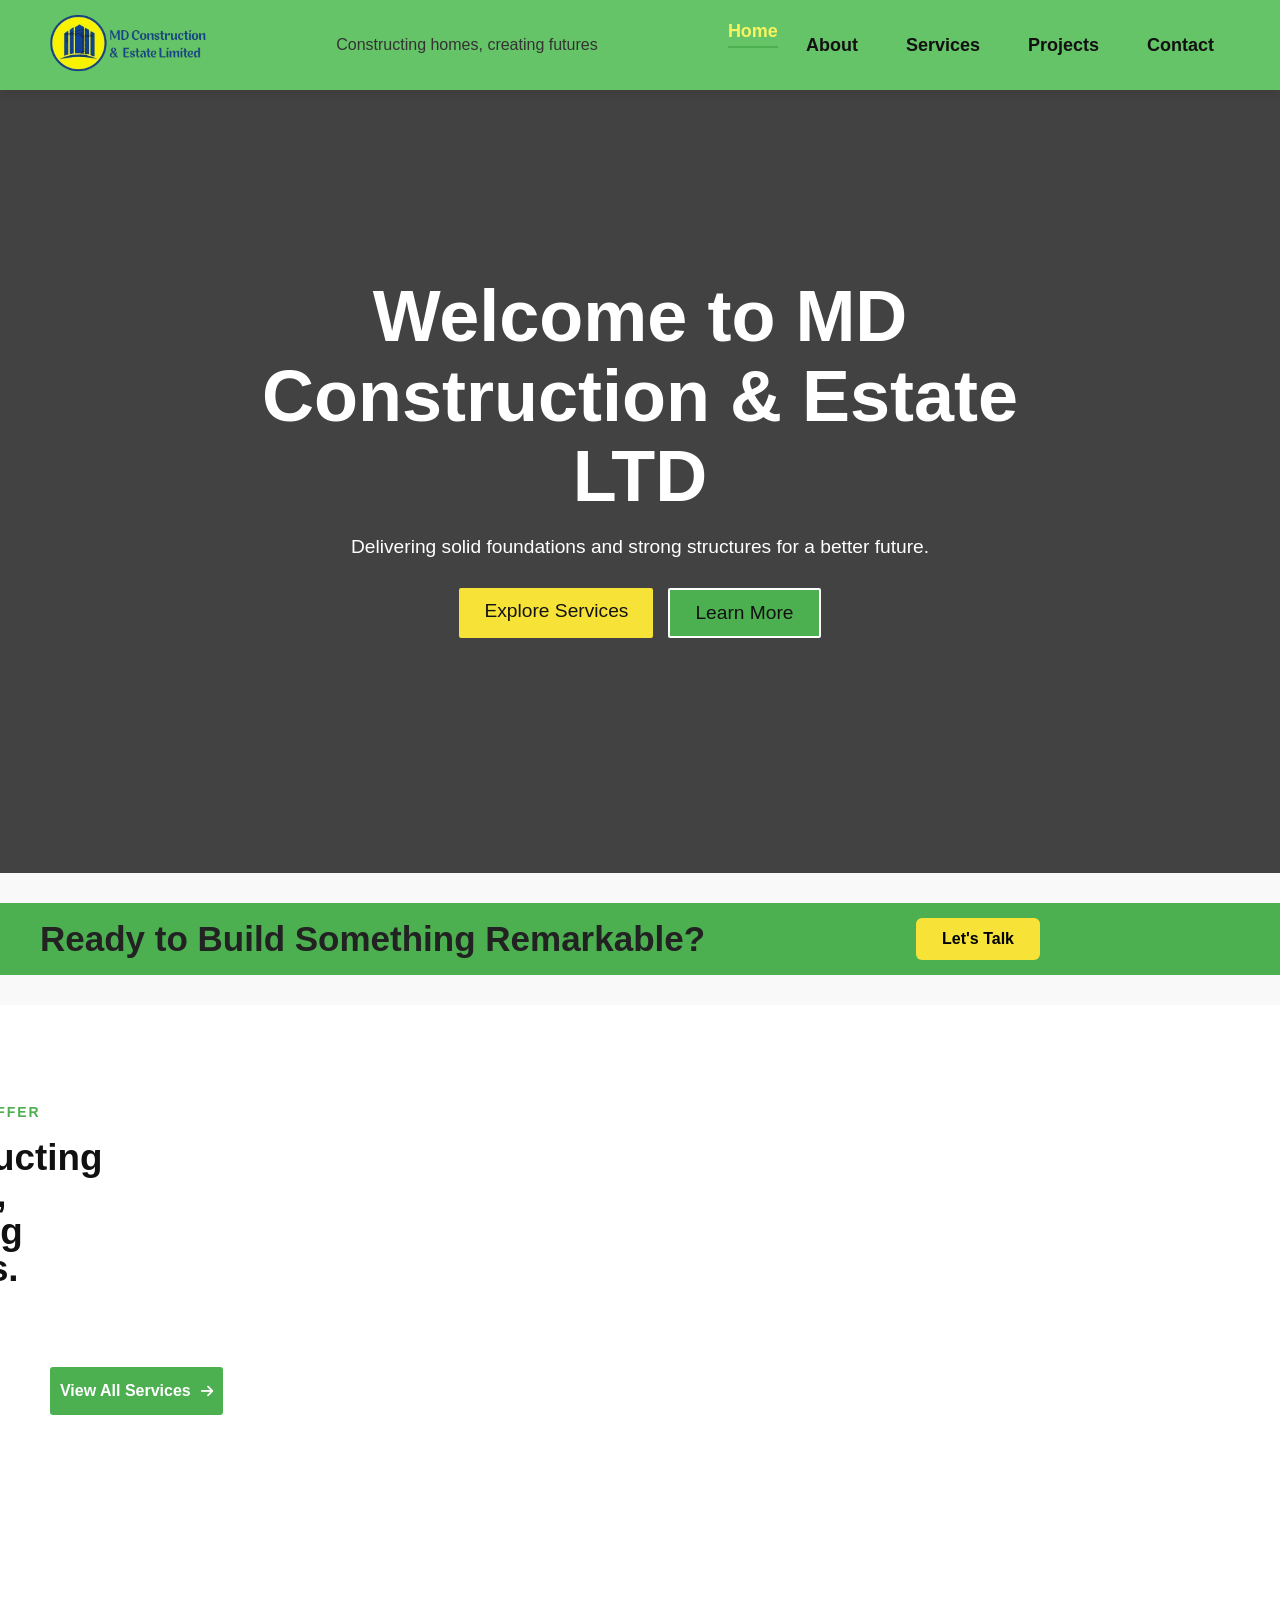
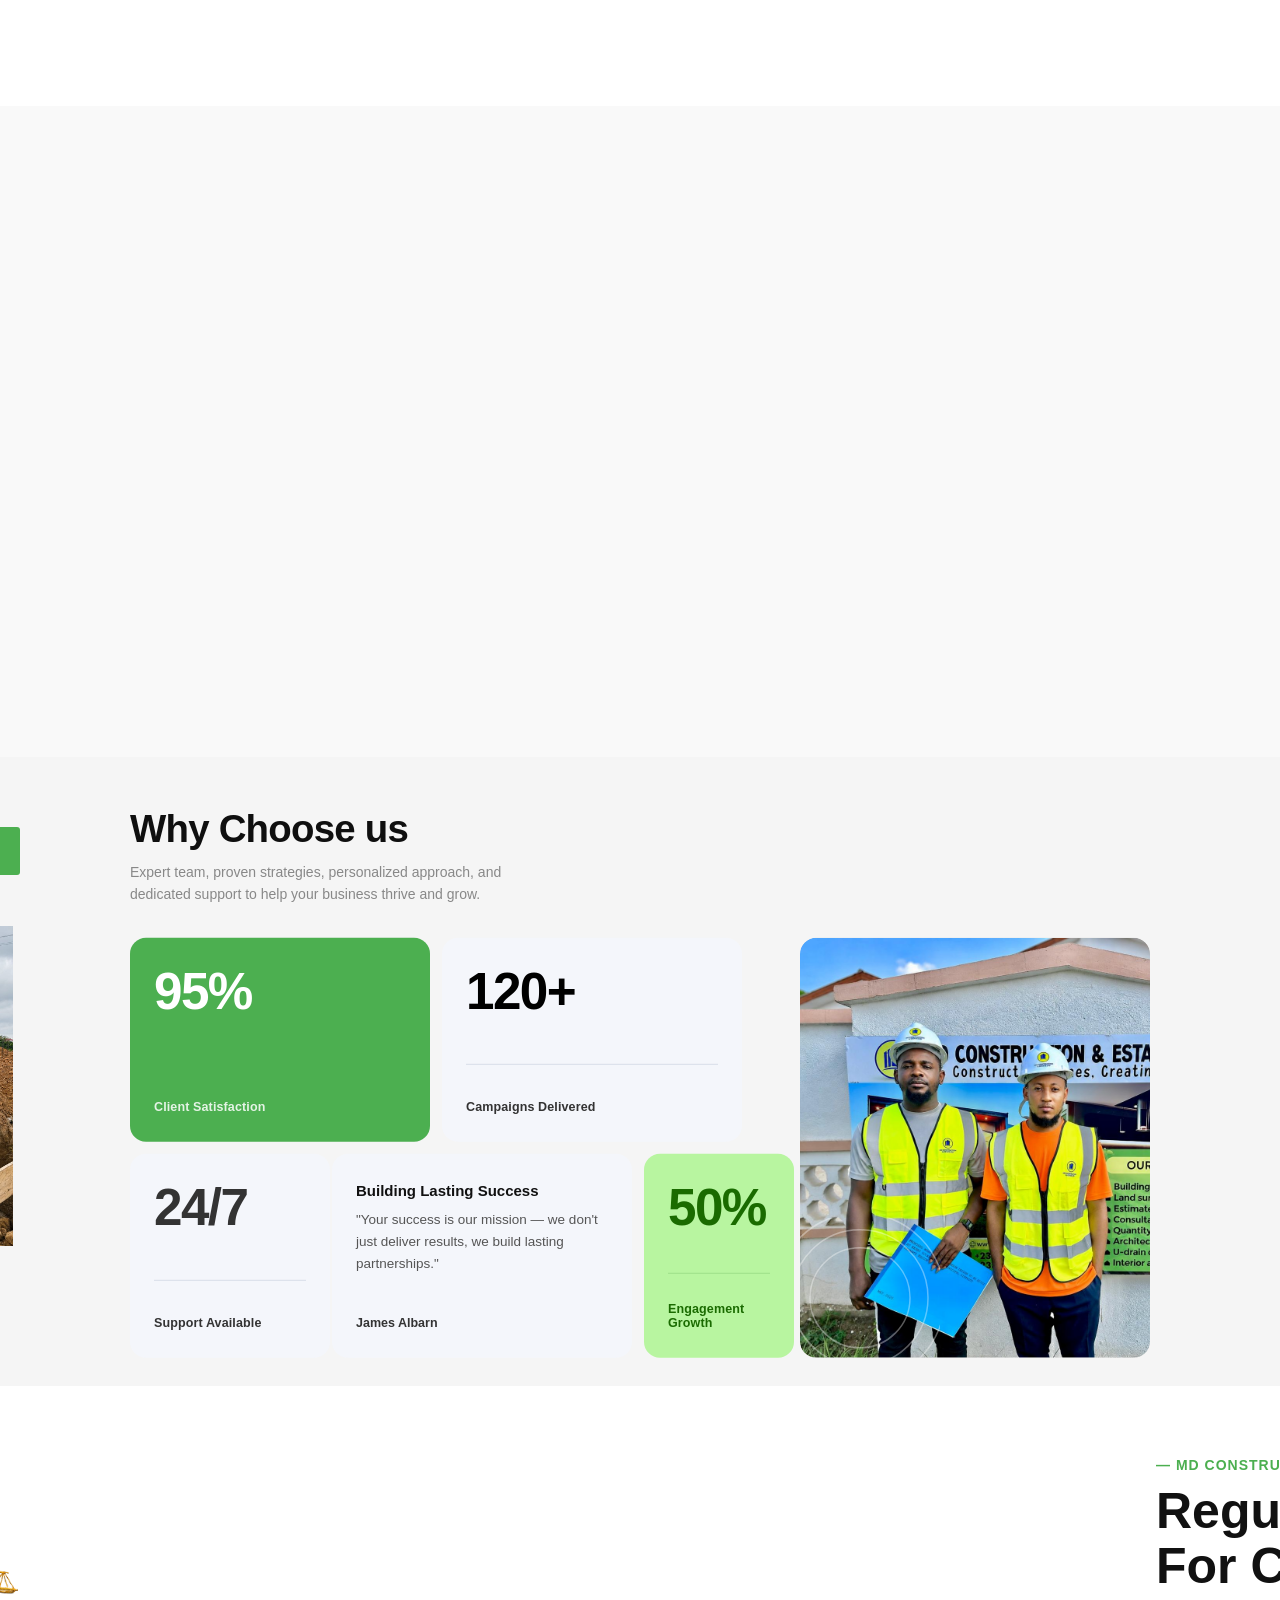
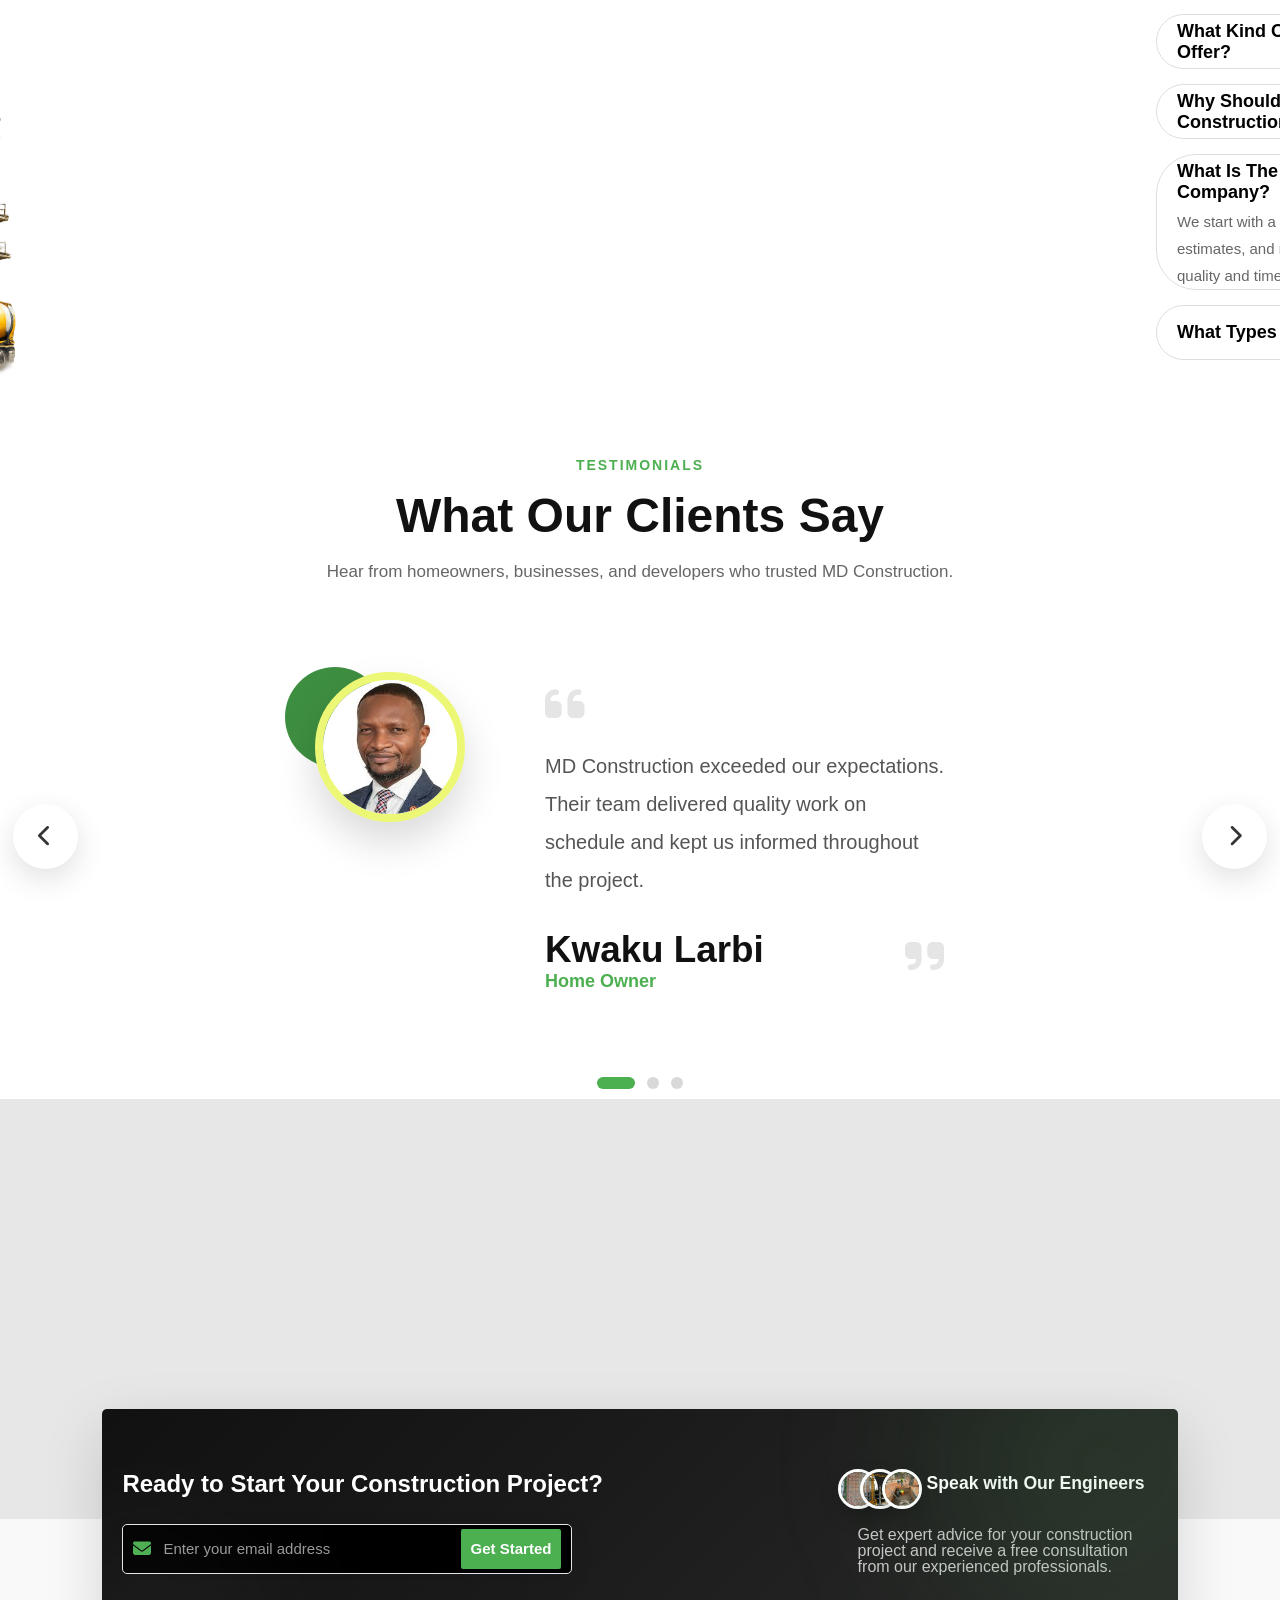
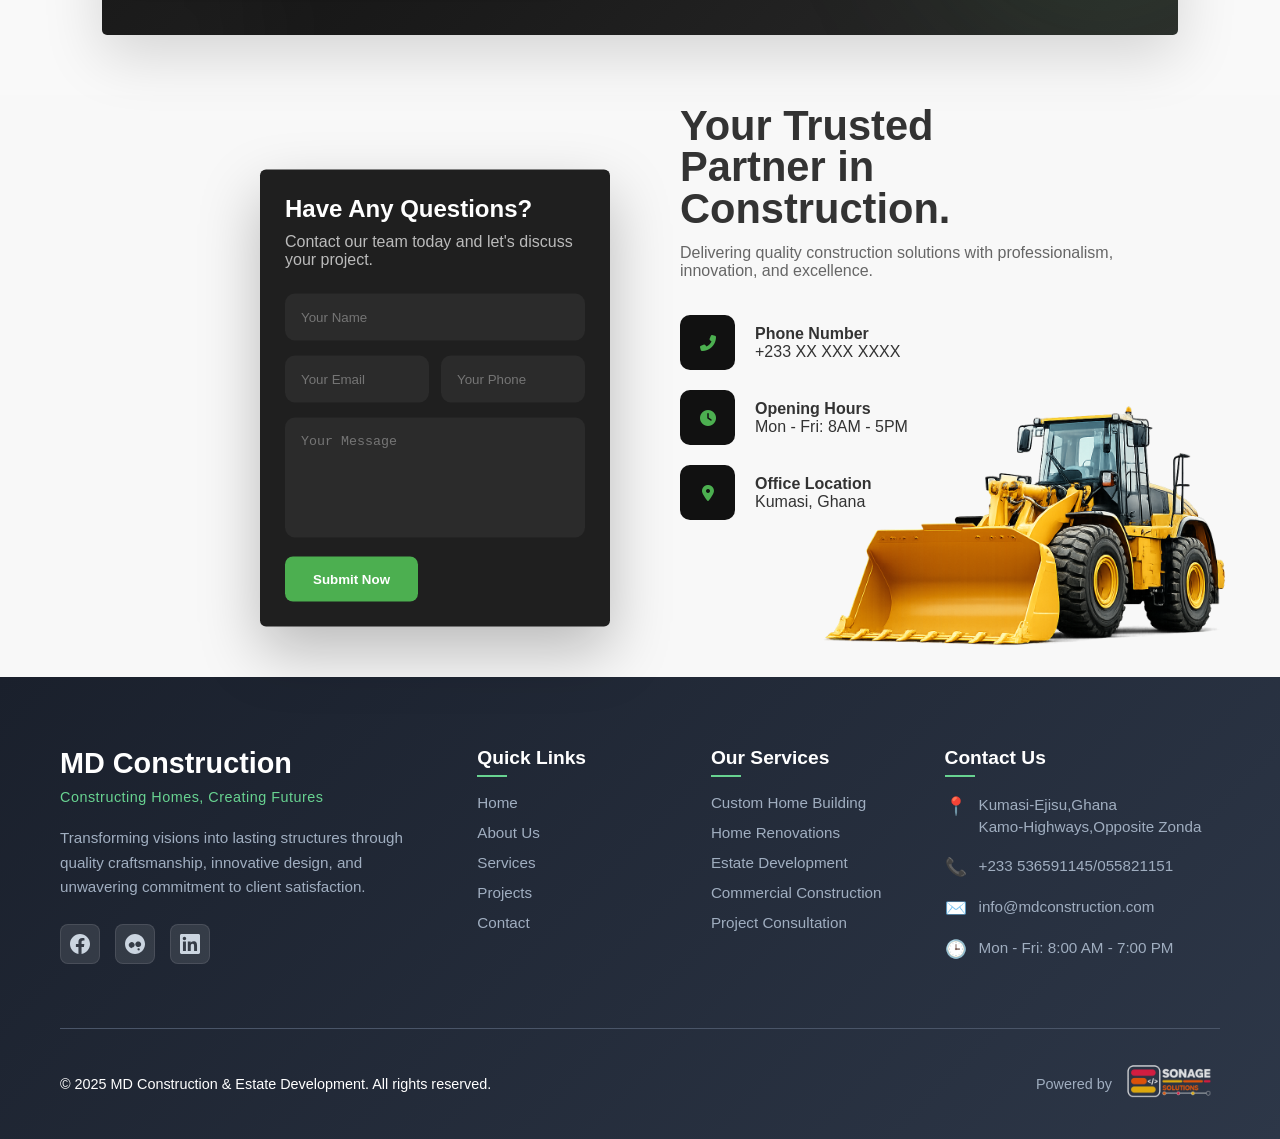
==== commit 32c6f53b: "Updated website design and responsiveness" ====
--- a/index.html
+++ b/index.html
@@ -12,6 +12,8 @@
   <link rel="stylesheet" href="https://cdnjs.cloudflare.com/ajax/libs/font-awesome/6.5.0/css/all.min.css">
   <link rel="stylesheet" href="https://fonts.googleapis.com/css2?family=Inter:wght@400;500;600;700&display=swap">
   <link href="https://cdn.jsdelivr.net/npm/aos@2.3.4/dist/aos.css" rel="stylesheet">
+   <!-- Swiper CSS -->
+  <link rel="stylesheet" href="https://cdn.jsdelivr.net/npm/swiper@11/swiper-bundle.min.css"/>
 </head>
 <body>
 
@@ -56,7 +58,7 @@
     <!-- Slide 1 — Video -->
     <div class="slide active">
         <video class="slide-video" autoplay muted loop playsinline>
-            <source src="videos/hvideo.mp4" type="video/mp4">
+            <source src="videos/hvideo.mov" type="video/mp4">
         </video>
         <div class="overlay"></div>
         <div class="hero-content">
@@ -68,40 +70,6 @@
             </div>
         </div>
     </div>
-
-    <!-- Slide 2 -->
-    <div class="slide" style="background-image: url('images/HALL\ 3.png');">
-        <div class="overlay"></div>
-        <div class="hero-content">
-            <h1 data-aos="fade-down" data-aos-delay="100">Experts in Architecture & Interior Design</h1>
-            <p data-aos="fade-up" data-aos-delay="100">Modern, creative, and efficient designs tailored to your lifestyle.</p>
-            <div class="hero-buttons">
-                <a href="#design" class="btn btn-primary">Our Designs</a>
-                <a href="#projects" class="btn btn-secondary">View Projects</a>
-            </div>
-        </div>
-    </div>
-
-    <!-- Slide 3 -->
-    <div class="slide" style="background-image: url('images/red6.png');">
-        <div class="overlay"></div>
-        <div class="hero-content">
-            <h1 data-aos="slide-left" data-aos-delay="100">Reliable Estate Development</h1>
-            <p data-aos="fade-up" data-aos-delay="100">We develop affordable and luxurious living spaces across Ghana.</p>
-            <div class="hero-buttons">
-                <a href="#estates" class="btn btn-primary">View Estates</a>
-                <a href="#contact" class="btn btn-secondary">Contact Us</a>
-            </div>
-        </div>
-    </div>
-
-    <!-- Side Indicators -->
-    <div class="slide-indicators">
-        <span class="indicator active" data-slide="0"><span class="indicator-line"></span><span class="indicator-num">01</span></span>
-        <span class="indicator" data-slide="1"><span class="indicator-line"></span><span class="indicator-num">02</span></span>
-        <span class="indicator" data-slide="2"><span class="indicator-line"></span><span class="indicator-num">03</span></span>
-    </div>
-
 </section>
 
 <!-- Build Prompt Section -->
@@ -114,104 +82,209 @@
 
 
 
-<section class="services">
-  <div class="container">
+<section class="md-services-section">
+
+    <div class="md-services-wrapper">
+
+        <!-- Left Content -->
+        <div class="md-services-intro" data-aos="slide-right" data-aos-delay="100">
+            <span class="md-services-tag">---- WHAT WE OFFER</span>
+
+            <h2>
+                Constructing Homes,<br>
+                Creating Futures.
+            </h2>
+
+        </div>
+
+        <div class="md-services-btn-wrap">
+    <a href="#" class="md-btns">
+        View All Services
+        <i class="fas fa-arrow-right"></i>
+    </a>
+</div>
+        
+  <!-- Services Slider -->
+        <div class="md-services-carousel" data-aos="slide-left" data-aos-delay="100">
+
+            <div class="swiper mdSwiper">
+
+                <div class="swiper-wrapper">
+
+                    <div class="swiper-slide">
+                        <div class="md-service-card">
+                            <img src="images/quantity survey.jpg" alt="Quantity Surveying">
+                            <div class="md-card-body">
+                                <i class="fas fa-calculator"></i>
+                                <h3>Quantity Surveying</h3>
+                                <p>Accurate cost planning, budgeting, and financial management for construction projects.</p>
+                            </div>
+                        </div>
+                    </div>
+
+                    <div class="swiper-slide">
+                        <div class="md-service-card">
+                            <img src="images/Archis.jpg" alt="Architectural Work">
+                            <div class="md-card-body">
+                                <i class="fas fa-drafting-compass"></i>
+                                <h3>Architectural Work</h3>
+                                <p>Innovative architectural solutions tailored to meet client requirements and industry standards.</p>
+                            </div>
+                        </div>
+                    </div>
+
+                    <div class="swiper-slide">
+                        <div class="md-service-card">
+                            <img src="images/DRAINAGE.jpg" alt="U-Drain Construction">
+                            <div class="md-card-body">
+                                <i class="fas fa-water"></i>
+                                <h3>U-Drain Construction</h3>
+                                <p>Professional drainage construction services designed for durability and efficiency.</p>
+                            </div>
+                        </div>
+                    </div>
+
+                    <div class="swiper-slide">
+                        <div class="md-service-card">
+                            <img src="images/inter.jpg" alt="Interior & Exterior Design">
+                            <div class="md-card-body">
+                                <i class="fas fa-paint-roller"></i>
+                                <h3>Interior & Exterior Design</h3>
+                                <p>Creative and functional designs that enhance the beauty and value of every property.</p>
+                            </div>
+                        </div>
+                    </div>
+
+                    <div class="swiper-slide">
+                        <div class="md-service-card">
+                            <img src="images/build-pro.jpg" alt="Building Projects">
+                            <div class="md-card-body"><i class="fas fa-building"></i>
+                                <h3>Building Projects</h3>
+                                <p>End-to-end construction services for residential, commercial, and industrial developments.</p>
+                            </div>
+                        </div>
+                    </div>
+
+                    <div class="swiper-slide">
+                        <div class="md-service-card">
+                            <img src="images/land surveying.jpeg" alt="Land Surveying">
+                            <div class="md-card-body">
+                                <i class="fas fa-ruler-combined"></i>
+                                <h3>Land Surveying</h3>
+                                <p>Precise land measurements and mapping services to support successful project execution.</p>
+                            </div>
+                        </div>
+                    </div>
+
+                    <div class="swiper-slide">
+                        <div class="md-service-card">
+                            <img src="images/est.jpg" alt="Estimates">
+                            <div class="md-card-body">
+                                <i class="fas fa-file-invoice-dollar"></i>
+                                <h3>Estimates</h3>
+                                <p>Comprehensive project estimates to help clients plan effectively and manage costs.</p>
+                            </div>
+                        </div>
+                    </div>
+
+                    <div class="swiper-slide">
+                        <div class="md-service-card">
+                            <img src="images/consultancy.jpeg" alt="Consultancy Services">
+                            <div class="md-card-body">
+                                <i class="fas fa-user-tie"></i>
+                                <h3>Consultancy Services</h3>
+                                <p>Expert professional advice and guidance for construction, real estate, and development projects.</p>
+                            </div>
+                        </div>
+                    </div>
+
+                </div>
+
+            </div>
+
+            <!-- Navigation Buttons -->
+            <div class="md-slider-controls">
+                <button class="md-prev-btn">
+                    <i class="fas fa-arrow-left"></i>
+                </button>
+
+                <button class="md-next-btn">
+                    <i class="fas fa-arrow-right"></i>
+                </button>
+            </div>
+
+        </div>
+
+    </div>
+
+</section>
+
+
+
+
+<div class="section" data-aos="slide-up" data-aos-delay="100">
+
+  <!-- Header -->
+  <div class="section__header">
+    <h2 class="section__title">Why Choose us</h2>
+    <p class="section__subtitle">Expert team, proven strategies, personalized approach, and dedicated support to help your business thrive and grow.</p>
   </div>
 
-    <div class="services-grid">
-      <!-- 1. Quantity Surveying -->
-      <div class="service-card" style="background-image: linear-gradient(rgba(0,0,0,0.6), rgba(0,0,0,0.6)), url('https://images.unsplash.com/photo-1600585152220-90363fe7e115?ixlib=rb-4.0.3&auto=format&fit=crop&w=500&q=80');"  data-aos="fade-up" data-aos-delay="100">
-        <div class="service-icon"><i class="fas fa-calculator"></i></div>
-        <h3>Quantity Surveying</h3>
-        <p>Accurate cost estimation and financial management for projects.</p>
-        <a href="#quantity-surveying" class="view-more-btn">View More</a>
+  <!-- Bento Grid -->
+  <div class="bento">
+
+    <!-- Card 1: 95% — blue, large -->
+    <div class="card card--blue">
+      <div class="card__stat">95%</div>
+      <div class="card__label">Client Satisfaction</div>
+    </div>
+
+    <!-- Card 2: 120+ -->
+    <div class="card card--light" style="grid-column:2; grid-row:1;">
+      <div class="card__stat">120+</div>
+      <div class="card__divider"></div>
+      <div class="card__label">Campaigns Delivered</div>
+    </div>
+
+    <!-- Card 3: 24/7 -->
+    <div class="card card--lights" style="grid-column:1; grid-row:2;">
+      <div class="card__stat">24/7</div>
+      <div class="card__divider"></div>
+      <div class="card__label">Support Available</div>
+    </div>
+
+    <!-- Card 4: Quote -->
+    <div class="card card--quote" style="grid-column:2; grid-row:2;">
+      <div>
+        <div class="card__quote-title">Building Lasting Success</div>
+        <div class="card__quote-text">"Your success is our mission — we don't just deliver results, we build lasting partnerships."</div>
       </div>
-      
-      <!-- 2. Architecture Work -->
-      <div class="service-card" style="background-image: linear-gradient(rgba(0,0,0,0.6), rgba(0,0,0,0.6)), url('https://images.unsplash.com/photo-1487958449943-2429e8be8625?ixlib=rb-4.0.3&auto=format&fit=crop&w=500&q=80');" data-aos="fade-up" data-aos-delay="100">
-        <div class="service-icon"><i class="fas fa-drafting-compass"></i></div>
-        <h3>Architecture Work</h3>
-        <p>Innovative designs tailored to your vision.</p>
-        <a href="#architecture" class="view-more-btn">View More</a>
-      </div>
-      
-      <!-- 3. U-Drain Construction -->
-      <div class="service-card" style="background-image: linear-gradient(rgba(0,0,0,0.6), rgba(0,0,0,0.6)), url('images/download.jpg');" data-aos="fade-up" data-aos-delay="100">
-        <div class="service-icon"><i class="fas fa-water"></i></div>
-        <h3>U-Drain Construction</h3>
-        <p>Expert drainage systems to prevent flooding.</p>
-        <a href="#udrain" class="view-more-btn">View More</a>
-      </div>
-      
-      <!-- 4. Interior & Exterior Design -->
-      <div class="service-card" style="background-image: linear-gradient(rgba(0,0,0,0.6), rgba(0,0,0,0.6)), url('https://images.unsplash.com/photo-1616486338812-3dadae4b4ace?ixlib=rb-4.0.3&auto=format&fit=crop&w=500&q=80');" data-aos="fade-up" data-aos-delay="100">
-        <div class="service-icon"><i class="fas fa-paint-roller"></i></div>
-        <h3>Interior & Exterior Design</h3>
-        <p>Aesthetic and functional spaces.</p>
-        <a href="#design" class="view-more-btn">View More</a>
-      </div>
-      
-      <!-- 5. Building Project -->
-      <div class="service-card" style="background-image: linear-gradient(rgba(0,0,0,0.6), rgba(0,0,0,0.6)), url('https://images.unsplash.com/photo-1467232004584-a241de8bcf5d?ixlib=rb-4.0.3&auto=format&fit=crop&w=500&q=80');" data-aos="fade-up" data-aos-delay="100">
-        <div class="service-icon"><i class="fas fa-building"></i></div>
-        <h3>Building Project</h3>
-        <p>End-to-end construction management.</p>
-        <a href="#building" class="view-more-btn">View More</a>
-      </div>
-      
-      <!-- 6. Land Surveying -->
-      <div class="service-card" style="background-image: linear-gradient(rgba(0,0,0,0.6), rgba(0,0,0,0.6)), url('https://images.unsplash.com/photo-1500380804539-4e1e8c1e7118?ixlib=rb-4.0.3&auto=format&fit=crop&w=500&q=80');" data-aos="fade-up" data-aos-delay="100">
-        <div class="service-icon"><i class="fas fa-map-marked-alt"></i></div>
-        <h3>Land Surveying</h3>
-        <p>Precise boundary marking and analysis.</p>
-        <a href="#surveying" class="view-more-btn">View More</a>
-      </div>
-      
-      <!-- 7. Estimates -->
-      <div class="service-card" style="background-image: linear-gradient(rgba(0,0,0,0.6), rgba(0,0,0,0.6)), url('https://images.unsplash.com/photo-1450101499163-c8848c66ca85?ixlib=rb-4.0.3&auto=format&fit=crop&w=500&q=80');" data-aos="fade-up" data-aos-delay="100">
-        <div class="service-icon"><i class="fas fa-file-invoice-dollar"></i></div>
-        <h3>Estimates</h3>
-        <p>Transparent cost breakdowns.</p>
-        <a href="#estimates" class="view-more-btn">View More</a>
-      </div>
-      
-      <!-- 8. Consultancy Services -->
-      <div class="service-card" style="background-image: linear-gradient(rgba(0,0,0,0.6), rgba(0,0,0,0.6)), url('https://images.unsplash.com/photo-1552664730-d307ca884978?ixlib=rb-4.0.3&auto=format&fit=crop&w=500&q=80');" data-aos="fade-up" data-aos-delay="100">
-        <div class="service-icon"><i class="fas fa-handshake"></i></div>
-        <h3>Consultancy Services</h3>
-        <p>Expert advice for project success.</p>
-        <a href="#consultancy" class="view-more-btn">View More</a>
-      </div>
-    </div>
+      <div class="card__quote-author">James Albarn</div>
+    </div>
+
+    <!-- Card 5: 50% — green -->
+    <div class="card card--green" style="grid-column:3; grid-row:2;">
+      <div class="card__stat">50%</div>
+      <div class="card__divider" style="background:rgba(0,100,0,0.15);"></div>
+      <div class="card__label">Engagement Growth</div>
+    </div>
+
+    <!-- Card 6: Photo -->
+    <div class="card card--photo">
+      <img
+        src="images/whs.jpeg"
+        alt="Team collaborating in a modern office"
+      />
+      <svg class="photo-circles" viewBox="0 0 160 160" xmlns="http://www.w3.org/2000/svg">
+        <circle cx="80" cy="80" r="50"/>
+        <circle cx="80" cy="80" r="68"/>
+        <circle cx="80" cy="80" r="85"/>
+      </svg>
+    </div>
+
   </div>
-</section>
-
-<!-- Why Choose Us Section -->
-<section class="why-choose-us" data-aos="fade-down" data-aos-delay="100">
-  <div class="why-container">
-    <!-- Left Side: Image -->
-    <div class="why-image">
-      <img src="images/IMG_0267.jpg" alt="Construction site">
-    </div>
-
-    <!-- Right Side: Content -->
-    <div class="why-content">
-      <h2>Why Choose Us?</h2>
-      <p>
-        We are committed to delivering high-quality construction services with a focus 
-        on customer satisfaction. Our team of skilled professionals ensures that every 
-        project is completed on time and within budget.
-      </p>
-
-      <ul class="why-list">
-        <li><span>✔</span> Experienced Professionals</li>
-        <li><span>✔</span> Quality Craftsmanship</li>
-        <li><span>✔</span> Customer-Centric Approach</li>
-        <li><span>✔</span> Comprehensive Services</li>
-      </ul>
-    </div>
-  </div>
-</section>
+</div>
+
 
 
 <section class="featured-projects">
@@ -252,89 +325,292 @@
   </div>
 </section>
 
-<section class="testimonials-slider">
-    <div class="testimonials-container" data-aos="slide-left" data-aos-delay="50">
-        <!-- Left Side: Header & Contact -->
-        <div class="testimonials-left">
-            <div class="left-content">
-                <h2>What Our Clients Say</h2>
-                <p>Don't just take our word for it. Here's what our clients have to say about working with MD Construction. We take pride in delivering exceptional results and building lasting relationships.</p>
-                <a href="/contact.html" class="contact-btn">Contact Us Today</a>
-            </div>
-        </div>
-
-        <!-- Right Side: Testimonial Slider -->
-        <div class="testimonials-right" data-aos="slide-right" data-aos-delay="50">
-            <div class="slider-container">
-                <div class="slider-track">
-                    <!-- Testimonial 1 -->
-                    <div class="testimonial-slide active">
-                        <div class="stars">★★★★★</div>
-                        <p>"MD Construction transformed our outdated home into a modern masterpiece. Their attention to detail and professionalism was exceptional throughout the entire process. We couldn't be happier with the results!"</p>
-                        <div class="client-info">
-                            <div class="client-avatar">JS</div>
-                            <div class="client-details">
-                                <strong>John & Sarah Martinez</strong>
-                                <span>Custom Home Renovation</span>
-                            </div>
-                        </div>
-                    </div>
-
-                    <!-- Testimonial 2 -->
-                    <div class="testimonial-slide">
-                        <div class="stars">★★★★★</div>
-                        <p>"From the initial consultation to project completion, the team was communicative, on budget, and delivered ahead of schedule. Their expertise in estate development is truly impressive. Highly recommended!"</p>
-                        <div class="client-info">
-                            <div class="client-avatar">RD</div>
-                            <div class="client-details">
-                                <strong>Robert Davis</strong>
-                                <span>Estate Development</span>
-                            </div>
-                        </div>
-                    </div>
-
-                    <!-- Testimonial 3 -->
-                    <div class="testimonial-slide">
-                        <div class="stars">★★★★★</div>
-                        <p>"We built our dream home with MD Construction. Their expertise and guidance made the complex process feel seamless and enjoyable. The quality of craftsmanship exceeded our expectations in every way."</p>
-                        <div class="client-info">
-                            <div class="client-avatar">TC</div>
-                            <div class="client-details">
-                                <strong>Thomas Chen</strong>
-                                <span>Custom Home Build</span>
-                            </div>
-                        </div>
-                    </div>
-
-                    <!-- Testimonial 4 -->
-                    <div class="testimonial-slide">
-                        <div class="stars">★★★★★</div>
-                        <p>"The MD Construction team handled our commercial project with utmost professionalism. They were responsive, detail-oriented, and delivered exceptional quality. We'll definitely work with them again."</p>
-                        <div class="client-info">
-                            <div class="client-avatar">MJ</div>
-                            <div class="client-details">
-                                <strong>Michael Johnson</strong>
-                                <span>Commercial Construction</span>
-                            </div>
-                        </div>
-                    </div>
-                </div>
-
-                <!-- Slider Controls -->
-                <div class="slider-controls">
-                    <button class="slider-prev">←</button>
-                    <div class="slider-dots">
-                        <span class="dot active" data-slide="0"></span>
-                        <span class="dot" data-slide="1"></span>
-                        <span class="dot" data-slide="2"></span>
-                        <span class="dot" data-slide="3"></span>
-                    </div>
-                    <button class="slider-next">→</button>
-                </div>
-            </div>
-        </div>
-    </div>
-</section>
+
+
+<section class="faq-section">
+    <div class="faq-container">
+
+        <!-- Left Image -->
+        <div class="faq-image" data-aos="slide-right" data-aos-delay="100">
+            <img src="images/faq.png" alt="Construction Image">
+        </div>
+
+        <!-- Right Content -->
+        <div class="faq-content" data-aos="slide-left" data-aos-delay="100">
+            <span class="sub-title">— MD CONSTRUCTION</span>
+
+            <h2>
+                Regular Questions <br>
+                For Customers
+            </h2>
+
+            <div class="faq-item">
+                <button class="faq-question">
+                    What Kind Of Warranty Or Guarantee Do You Offer?
+                    <span>↗</span>
+                </button>
+            </div>
+
+            <div class="faq-item">
+                <button class="faq-question">
+                    Why Should I Choose Your Company For My Construction Project?
+                    <span>↗</span>
+                </button>
+            </div>
+
+            <div class="faq-item active">
+                <button class="faq-question">
+                    What Is The Process For Working With Your Company?
+                    <span>↘</span>
+                </button>
+
+                <div class="faq-answer">
+                    <p>
+                        We start with a consultation, create a detailed project plan,
+                        provide cost estimates, and manage construction from start to
+                        finish while ensuring quality and timely delivery.
+                    </p>
+                </div>
+            </div>
+
+            <div class="faq-item">
+                <button class="faq-question">
+                    What Types Of Projects Do You Specialize In?
+                    <span>↗</span>
+                </button>
+            </div>
+
+        </div>
+
+    </div>
+</section>
+
+<section class="md-testimonials" data-aos="fade-up" data-aos-delay="100">
+
+    <div class="md-testimonial-header">
+        <span>Testimonials</span>
+        <h2>What Our Clients Say</h2>
+        <p>Hear from homeowners, businesses, and developers who trusted MD Construction.</p>
+    </div>
+
+    <div class="md-testimonial-container">
+
+        <button class="md-testimonial-btn md-prev">
+            <i class="fas fa-chevron-left"></i>
+        </button>
+
+        <div class="md-testimonial-content">
+
+            <!-- Left -->
+            <div class="md-testimonial-image">
+
+                <div class="md-circle-bg"></div>
+
+                <img id="clientImage"
+                     src="images/wh.jpeg"
+                     alt="Client">
+
+            </div>
+
+            <!-- Right -->
+            <div class="md-testimonial-text">
+
+                <i class="fas fa-quote-left quote-top"></i>
+
+                <p id="clientReview">
+                    MD Construction exceeded our expectations. The project
+                    was completed on time with outstanding workmanship and
+                    constant communication throughout.
+                </p>
+
+                <i class="fas fa-quote-right quote-bottom"></i>
+
+                <h3 id="clientName">Kwame Mensah</h3>
+
+                <span id="clientRole">
+                    Home Owner
+                </span>
+
+            </div>
+
+        </div>
+
+        <button class="md-testimonial-btn md-next">
+            <i class="fas fa-chevron-right"></i>
+        </button>
+
+    </div>
+
+    <div class="md-testimonial-dots">
+        <span class="active"></span>
+        <span></span>
+        <span></span>
+    </div>
+
+</section>
+
+
+<!-- ===========================
+        VIDEO SECTION
+============================ -->
+<section class="md-video-section">
+
+    <video autoplay muted loop playsinline class="md-video-bg">
+        <source src="videos/vvv.mov" type="video/mp4">
+        Your browser does not support the video tag.
+    </video>
+
+    <div class="md-video-overlay"></div>
+
+</section>
+
+<!-- ===========================
+        FLOATING CTA
+============================ -->
+<section class="md-floating-cta">
+
+    <div class="md-floating-wrapper">
+
+        <!-- Left Side -->
+        <div class="md-floating-left">
+
+            <h2>Ready to Start Your Construction Project?</h2>
+
+            <form class="md-cta-form">
+
+                <div class="md-email-box">
+
+                    <div class="md-email-input">
+                        <i class="fas fa-envelope"></i>
+                        <input
+                            type="email"
+                            placeholder="Enter your email address"
+                            required>
+                    </div>
+
+                    <button type="submit">
+                        Get Started
+                    </button>
+
+                </div>
+
+            </form>
+
+        </div>
+
+        <!-- Right Side -->
+        <div class="md-floating-right">
+
+            <div class="md-team">
+
+                <img src="images/What.jpeg" alt="Engineer">
+                <img src="images/faq.png" alt="Architect">
+                <img src="images/se.jpeg" alt="Project Manager">
+
+                <h4>Speak with Our Engineers</h4>
+
+            </div>
+
+            <p>
+                Get expert advice for your construction project and receive a free consultation from our experienced professionals.
+            </p>
+
+        </div>
+
+    </div>
+
+</section>
+
+
+<section class="md-contact-section">
+
+    <div class="md-contact-grid">
+
+        <!-- LEFT SIDE -->
+        <div class="md-contact-left">
+
+            <img src="images/Ndāsiē.jpg"
+                 alt="Construction Worker"
+                 class="md-contact-bg" data-aos="slide-right" data-aos-delay="100">
+
+            <div class="md-contact-form">
+
+                <h3>Have Any Questions?</h3>
+
+                <p>
+                    Contact our team today and let's discuss your project.
+                </p>
+
+                <form>
+
+                    <input type="text" placeholder="Your Name">
+
+                    <div class="md-input-row">
+                        <input type="email" placeholder="Your Email">
+                        <input type="tel" placeholder="Your Phone">
+                    </div>
+
+                    <textarea placeholder="Your Message"></textarea>
+
+                    <button type="submit">
+                        Submit Now
+                    </button>
+
+                </form>
+
+            </div>
+
+        </div>
+
+        <!-- RIGHT SIDE -->
+        <div class="md-contact-right">
+            <h2>
+                Your Trusted <br>Partner in<br> Construction.
+            </h2>
+
+            <p>
+                Delivering quality construction solutions with professionalism, innovation, and excellence.
+            </p>
+
+            <div class="md-contact-details">
+
+                <div class="md-detail-box">
+                    <i class="fas fa-phone-alt"></i>
+
+                    <div>
+                        <h4>Phone Number</h4>
+                        <span>+233 XX XXX XXXX</span>
+                    </div>
+                </div>
+
+                <div class="md-detail-box">
+                    <i class="fas fa-clock"></i>
+
+                    <div>
+                        <h4>Opening Hours</h4>
+                        <span>Mon - Fri: 8AM - 5PM</span>
+                    </div>
+                </div>
+
+                <div class="md-detail-box">
+                    <i class="fas fa-location-dot"></i>
+
+                    <div>
+                        <h4>Office Location</h4>
+                        <span>Kumasi, Ghana</span>
+                    </div>
+                </div>
+
+                <div class="bulldozer">
+                <img src="images/bulldozer.png"
+                 alt="Construction Equipment"
+                 class="md-machine" data-aos="fade-left" data-aos-delay="100">
+                 </div>
+
+            </div>
+        </div>
+</section>
+
 
 <footer class="modern-footer">
     <div class="footer-container">
@@ -442,6 +718,7 @@
 </footer>
 
 <script src="https://cdn.jsdelivr.net/npm/aos@2.3.4/dist/aos.js"></script>
+<script src="https://cdn.jsdelivr.net/npm/swiper@11/swiper-bundle.min.js"></script>
 <script src="index.js"></script>
 </body>
 </html>
--- a/styles/index.css
+++ b/styles/index.css
@@ -368,7 +368,7 @@
   left: 0;
   height: 100%;
   width: 100%;
-  background-color: rgba(0, 0, 0, 0.514); /* 50% darkness */
+  background-color: rgba(0, 0, 0, 0.733); /* 50% darkness */
   z-index: 1;
 }
 
@@ -1209,6 +1209,148 @@
 
 
 
+
+
+/* FAQ SECTION */
+.faq-section {
+    padding: 30px 5%;
+    background: #fff;
+}
+
+.faq-container {
+    display: flex;
+    align-items: center;
+    justify-content: space-between;
+    gap: 60px;
+}
+
+/* IMAGE */
+.faq-image {
+    flex: 1;
+}
+
+.faq-image img {
+    width: 100%;
+    max-width: 400px;
+    display: block;
+    margin-left: 70px;
+}
+
+/* CONTENT */
+.faq-content {
+    flex: 1;
+    margin-right: 60px;
+}
+
+.sub-title {
+    color: #4caf50;
+    font-size: 14px;
+    font-weight: 600;
+    letter-spacing: 1px;
+    text-transform: uppercase;
+}
+
+.faq-content h2 {
+    font-size: 50px;
+    line-height: 1.1;
+    margin: 10px 0 20px;
+    color: #111;
+    font-weight: 700;
+}
+
+/* FAQ ITEMS */
+.faq-item {
+    border: 1px solid #ddd;
+    border-radius: 40px;
+    margin-bottom: 15px;
+    overflow: hidden;
+    background: #fff;
+}
+
+.faq-question {
+    width: 100%;
+    border: none;
+    background: transparent;
+    padding: 4px 20px;
+    display: flex;
+    justify-content: space-between;
+    align-items: center;
+    font-size: 18px;
+    font-weight: 600;
+    cursor: pointer;
+    text-align: left;
+}
+
+.faq-question span {
+    width: 45px;
+    height: 45px;
+    background: #4caf50;
+    color: #fff;
+    border-radius: 50%;
+    display: flex;
+    align-items: center;
+    justify-content: center;
+    flex-shrink: 0;
+    font-size: 18px;
+}
+
+.faq-item.active .faq-question span {
+    background: #111;
+}
+
+.faq-answer {
+    padding: 0 20px;
+}
+
+.faq-answer p {
+    color: #666;
+    line-height: 1.8;
+    font-size: 15px;
+}
+
+/* RESPONSIVE */
+@media (max-width: 768px) {
+    .faq-container {
+        flex-direction: column;
+        text-align: center;
+    }
+
+    .faq-content h2 {
+        font-size: 42px;
+    }
+
+    .faq-question {
+        font-size: 16px;
+    }
+
+    .faq-image img {
+    width: 80%;
+    display: block;
+    margin-left: 32px;
+ }
+}
+
+@media (max-width: 576px) {
+    .faq-section {
+        padding: 70px 5%;
+    }
+
+    .faq-content h2 {
+        font-size: 34px;
+    }
+
+    .faq-question {
+        padding: 20px;
+        font-size: 15px;
+    }
+
+    .faq-question span {
+        width: 40px;
+        height: 40px;
+    }
+}
+
+
 .modern-footer {
     background: linear-gradient(135deg, #1a202c 0%, #2d3748 100%);
     color: #e2e8f0;
@@ -1430,4 +1572,1600 @@
     .footer-container { padding: 0 15px; }
     .footer-main { gap: 30px; }
     .social-links { justify-content: center; }
+}
+
+
+
+
+
+
+.md-services-section{
+    padding: 100px 8%;
+    background: #fff;
+    overflow: hidden;
+    margin-top: 30px;
+}
+
+.md-services-wrapper{
+    display: flex;
+    align-items: center;
+    gap: 60px;
+}
+
+.md-services-intro{
+    width: 35%;
+    margin-top: -150px;
+}
+
+.md-services-tag{
+    display: inline-block;
+    color: #4caf50;
+    font-size: 14px;
+    font-weight: 600;
+    letter-spacing: 2px;
+    text-transform: uppercase;
+    margin-bottom: 20px;
+    margin-left: -70px;
+}
+
+.md-services-intro h2{
+    font-size: 2.3rem;
+    line-height: 1;
+    font-weight: 700;
+    color: #111;
+    margin-bottom: 170px;
+    margin-left: -60px;
+}
+
+.md-services-btn{
+    display: inline-flex;
+    align-items: center;
+    gap: 12px;
+    padding: 18px 30px;
+    background: #4caf50;
+    color: #fff;
+    text-decoration: none;
+    border-radius: 50px;
+    font-weight: 600;
+    transition: 0.3s ease;
+}
+
+.md-services-btn:hover{
+    transform: translateY(-3px);
+}
+
+.md-services-btn i{
+    width: 42px;
+    height: 42px;
+    background: #111;
+    border-radius: 50%;
+    display: flex;
+    align-items: center;
+    justify-content: center;
+}
+
+.md-services-carousel{
+    width: 100%;
+}
+
+.mdSwiper{
+    overflow: visible;
+}
+
+.md-service-card{
+    background: #fff;
+    border-radius: 10px;
+    overflow: hidden;
+    border: 1px solid #e9e9e9;
+    box-shadow: 0 10px 30px rgba(0,0,0,0.06);
+    transition: 0.3s ease;
+    height: 100%;
+}
+
+.md-service-card:hover{
+    transform: translateY(-8px);
+}
+
+.md-service-card img{
+    width: 100%;
+    height: 230px;
+    object-fit: cover;
+}
+
+.md-card-body{
+    padding: 10px;
+}
+
+.md-card-body i{
+  display: inline;
+    font-size: 28px;
+    color: #888;
+    margin-bottom: 15px;
+}
+
+.md-card-body h3{
+  display: inline;
+    font-size: 1.5rem;
+    font-weight: 600;
+    color: #111;
+    margin-bottom: 20px;
+}
+
+.md-card-body p{
+    color: #666;
+    line-height: 1.8;
+    font-size: 15px;
+    border-top: 1px solid #e8e8e8;
+    padding-top: 20px;
+}
+
+/* Swiper spacing */
+.mdSwiper .swiper-slide{
+    height: auto;
+}
+
+/* Mobile */
+@media (max-width: 768px){
+
+    .md-services-section{
+        padding: 50px 30px;
+    }
+
+    .md-services-wrapper{
+        display: flex;
+        flex-direction: column;
+        gap: 30px;
+    }
+
+    .md-services-intro{
+        width: 100%;
+        text-align: center;
+        margin-top: 70px;
+        margin-bottom: -90px;
+    }
+
+    .md-services-tag{
+        margin: 0 0 15px;
+        font-size: 13px;
+    }
+
+    .md-services-intro h2{
+        font-size: 2rem;
+        line-height: 1.2;
+        margin: 0 0 25px;
+    }
+
+    /* Slider */
+    .md-services-carousel{
+        width: 100%;
+        order: 2;
+    }
+
+    .md-service-card{
+        border-radius: 15px;
+    }
+
+    .md-service-card img{
+        height: 180px;
+    }
+
+    .md-card-body{
+        padding: 15px;
+    }
+
+    .md-card-body i{
+        display: block;
+        margin-bottom: 10px;
+    }
+
+    .md-card-body h3{
+        display: block;
+        font-size: 1.2rem;
+        margin-top: 10px;
+    }
+
+    .md-card-body p{
+        font-size: 14px;
+        line-height: 1.6;
+    }
+
+    /* Controls */
+    .md-slider-controls{
+        justify-content: center;
+        margin-top: 20px;
+    }
+
+    .md-prev-btn,
+    .md-next-btn{
+        width: 45px;
+        height: 45px;
+    }
+
+    /* Button below slider */
+    .md-services-btn-wrap{
+        display: flex;
+        justify-content: center;
+        margin-top: 25px;
+    }
+
+    .md-btns{
+        width: auto;
+        padding: 14px 22px;
+        font-size: 15px;
+        margin-top: 20px;
+        margin-left: 10px !important;
+    }
+  
+
+  
+}
+
+
+
+/* Small Phones */
+@media (max-width: 480px){
+
+    .md-services-section{
+        padding: 0.6px 15px;
+        margin-bottom: 20px;
+    }
+
+    .md-services-wrapper {
+      margin-bottom: 60px;
+    }
+
+    .md-services-intro h2{
+        font-size: 1.7rem;
+    }
+
+    .md-service-card img{
+        height: 200px;
+    }
+
+    .md-card-body{
+        padding: 12px;
+    }
+
+    .md-btns{
+        width: auto;
+    }
+}
+
+.md-services-btn-wrap{
+    display: flex;
+    justify-content: center;
+    margin-top: 70px;
+}
+
+
+  .md-slider-controls{
+    display: flex;
+    gap: 15px;
+    margin-top: 30px;
+}
+
+.md-prev-btn,
+.md-next-btn{
+    width: 55px;
+    height: 55px;
+    border: none;
+    border-radius: 50%;
+    cursor: pointer;
+    background: #fff;
+    color: #111;
+    box-shadow: 0 5px 20px rgba(0,0,0,.1);
+    transition: .3s;
+}
+
+.md-next-btn{
+    background: #4caf50;
+    color: #fff;
+}
+
+.md-prev-btn:hover,
+.md-next-btn:hover{
+    transform: translateY(-3px);
+}
+
+
+.md-btns{
+    display: flex;
+    align-items: center;
+    gap: 10px;
+    padding: 15px 10px;
+    background: #4caf50;
+    color: #fff;
+    text-decoration: none;
+    border: none;
+    border-radius: 3px;
+    font-size: 16px;
+    font-weight: 600;
+    cursor: pointer;
+    transition: all 0.3s ease;
+    margin-left: -390px;
+    
+}
+
+
+.md-btns:hover{
+    background: #fcef7c;
+    color: #000;
+    transform: translateY(-3px);
+    box-shadow: 0 10px 25px rgba(255, 107, 0, 0.3);
+}
+
+.md-btns i{
+    font-size: 14px;
+    transition: transform 0.3s ease;
+}
+
+.md-btns:hover i{
+    transform: translateX(5px);
+}
+
+
+
+
+.section {
+      max-width: 1080px;
+      width: 100%;
+      margin-left: 100px;
+      padding: 50px  30px;
+    }
+
+    /* ── HEADER ── */
+    .section__header {
+      margin-bottom: 32px;
+    }
+
+    .section__title {
+      font-size: clamp(1.8rem, 3vw, 2.4rem);
+      font-weight: 800;
+      color: #0f0f0f;
+      letter-spacing: -0.02em;
+      margin-bottom: 10px;
+    }
+
+    .section__subtitle {
+      font-size: 14px;
+      color: #888;
+      max-width: 380px;
+      line-height: 1.6;
+    }
+
+    /* ── BENTO GRID ── */
+    .bento {
+      display: grid;
+      grid-template-columns: 2fr 1.2fr 1fr 1.1fr;
+      grid-template-rows: auto auto;
+      gap: 12px;
+    }
+
+    .card {
+      background: #f4f6fb;
+      border-radius: 16px;
+      padding: 28px 24px;
+      display: flex;
+      flex-direction: column;
+      justify-content: space-between;
+      min-height: 200px;
+      position: relative;
+      overflow: hidden;
+    }
+
+    /* Card variants */
+    .card--blue {
+      background: #4caf50;
+      grid-column: 1;
+      grid-row: 1;
+      width: 300px;
+    }
+
+    .card--light {
+      background: #f4f6fb;
+      grid-column: 1;
+      grid-row: 1;
+      width: 300px;
+      box-shadow: solid #000;
+    }
+
+    .card--lights{
+      background: #f4f6fb;
+      grid-column: 1;
+      grid-row: 1;
+      width: 200px;
+    }
+
+    .card--green {
+      background: #b8f5a0;
+      grid-column: 1;
+      grid-row: 1;
+      margin-left: -110px;
+      width: 150px;
+    }
+
+    .card--photo {
+      background: #e8e8e8;
+      padding: 0;
+      grid-column: 4;
+      grid-row: 1 / 3;
+      min-height: 420px;
+      margin-left: -110px;
+      width: 350px;
+    }
+
+    .card--photo img {
+      width: 100%;
+      height: 100%;
+      object-fit: cover;
+      object-position: center top;
+      display: block;
+      border-radius: 16px;
+    }
+
+    /* Stat number */
+    .card__stat {
+      font-size: clamp(2.4rem, 4vw, 3.2rem);
+      font-weight: 800;
+      letter-spacing: -0.03em;
+      line-height: 1;
+    }
+
+    .card--blue .card__stat { color: #fff; }
+    .card--light .card__stat { color: #000; }
+    .card--green .card__stat { color: #1a6b00; }
+
+    /* Label */
+    .card__label {
+      font-size: 12.5px;
+      font-weight: 600;
+      letter-spacing: 0.01em;
+    }
+
+    .card--blue .card__label { color: rgba(255,255,255,0.85); }
+    .card--light .card__label { color: #333; }
+    .card--green .card__label { color: #1a6b00; }
+
+    /* Divider under stat for light cards */
+    .card__divider {
+      height: 1px;
+      background: #d8dde8;
+      margin: 12px 0 0;
+    }
+
+    /* Quote card */
+    .card--quote {
+      background: #f4f6fb;
+      grid-column: 2;
+      grid-row: 2;
+      margin-left: -110px;
+      width: 300px;
+    
+    }
+
+    .card__quote-title {
+      font-size: 15px;
+      font-weight: 700;
+      color: #111;
+      margin-bottom: 10px;
+    }
+
+    .card__quote-text {
+      font-size: 13.5px;
+      color: #555;
+      line-height: 1.65;
+      flex: 1;
+    }
+
+    .card__quote-author {
+      font-size: 12.5px;
+      font-weight: 600;
+      color: #333;
+      margin-top: 16px;
+    }
+
+    /* Decorative circles on photo card */
+    .photo-circles {
+      position: absolute;
+      bottom: -20px;
+      left: -20px;
+      width: 160px;
+      height: 160px;
+      pointer-events: none;
+    }
+
+    .photo-circles circle {
+      fill: none;
+      stroke: rgba(255,255,255,0.35);
+      stroke-width: 1.5;
+    }
+
+    /* Responsive */
+    @media (max-width: 768px) {
+      .bento {
+        grid-template-columns: 1fr 1fr;
+        grid-template-rows: auto;
+      }
+
+      .card {
+      margin-left: -120px;
+    }
+
+    .card--blue {
+      width: 180px;
+    }
+
+
+    .card--light {
+      margin-left: -80px !important;
+    }
+
+    .card--lights {
+      margin-left: 30px !important;
+    }
+    
+      .card--photo {
+        grid-column: 1 / 3;
+        grid-row: auto;
+        min-height: 240px;
+        margin-left: -200 !important;
+      }
+    }
+
+    @media (max-width: 500px) {
+      .bento {
+        grid-template-columns: 1fr;
+      }
+      .card--photo {
+        grid-column: 1;
+        margin-left: -110px ;
+      }
+
+     .section__header {
+      margin-left: -80px;
+      width: 300px;
+     }
+
+      
+    .card--light {
+      margin-left: -180px !important;
+    }
+
+    .card--lights {
+      margin-left: -120px !important;
+    }
+
+    .card--quote {
+      margin-left: -200px !important;
+      width: 200px;
+     }
+    }
+
+
+
+
+/*==============================
+        VIDEO SECTION
+==============================*/
+
+.md-video-section{
+    position: relative;
+    width: 100%;
+    height: 420px;
+    overflow: hidden;
+}
+
+.md-video-bg{
+    width: 100%;
+    height: 100%;
+    object-fit: cover;
+}
+
+.md-video-overlay{
+    position: absolute;
+    inset: 0;
+    background: rgba(95, 94, 94, 0.116);
+}
+
+/*==============================
+        FLOATING CTA
+==============================*/
+
+.md-floating-cta{
+    position: relative;
+    z-index: 10;
+    margin-top: -110px;
+    padding: 0 8% 60px;
+}
+
+.md-floating-wrapper{
+    display: flex;
+    justify-content: space-between;
+    align-items: center;
+    gap: 50px;
+
+    background: rgba(255,255,255,.96);
+    backdrop-filter: blur(12px);
+
+    padding: 60px 20px;
+    border-radius: 5px;
+
+    box-shadow: 0 20px 60px rgba(0,0,0,.15);
+    overflow: hidden;
+    position: relative;
+
+        /* Premium Black Background */
+    background: linear-gradient(
+        135deg,
+        #111111 0%,
+        #1b1b1b 45%,
+        #2a2a2a 100%
+    );
+
+}
+
+.md-floating-wrapper::before{
+    content: "";
+    position: absolute;
+    width: 350px;
+    height: 350px;
+    background: rgba(76, 175, 80, .12);
+    border-radius: 50%;
+    top: -120px;
+    right: -100px;
+    filter: blur(80px);
+}
+
+.md-floating-wrapper::after{
+    content: "";
+    position: absolute;
+    width: 250px;
+    height: 250px;
+    background: rgba(255,255,255,.03);
+    border-radius: 50%;
+    bottom: -120px;
+    left: -80px;
+    filter: blur(60px);
+}
+
+
+.md-floating-left{
+    flex: 1;
+    max-width: 650px;
+}
+
+.md-floating-left h2{
+    font-size: 1.5rem;
+    line-height: 1.2;
+    color: #fff;
+    margin-bottom: 20px;
+}
+
+.md-floating-right{
+    width: 300px;
+}
+
+.md-floating-icons{
+    display: flex;
+    margin-bottom: 18px;
+}
+
+.md-floating-icons div{
+    width: 50px;
+    height: 50px;
+    border-radius: 50%;
+    background: #4CAF50;
+    border: 3px solid #fff;
+    margin-left: -12px;
+}
+
+.md-floating-icons div:first-child{
+    margin-left: 0;
+}
+
+.md-floating-right p{
+    color: rgba(255,255,255,.75);
+    line-height: 1;
+}
+
+/*==============================
+        EMAIL FORM
+==============================*/
+
+.md-cta-form{
+    width: 100%;
+    max-width: 600px;
+    margin-top: 25px;
+}
+
+.md-email-box{
+    display: flex;
+    align-items: center;
+    justify-content: space-between;
+    height: 50px;
+
+    background: #000;
+    border: 1px solid #e5e5e5;
+    border-radius: 5px;
+    width: 450px;
+
+    box-shadow: 0 8px 25px rgba(0,0,0,.08);
+}
+
+.md-email-input{
+    display: flex;
+    align-items: center;
+    flex: 1;
+    height: 100%;
+    padding: 0 10px;
+}
+
+.md-email-input i{
+    color: #4CAF50;
+    font-size: 18px;
+    margin-right: 12px;
+}
+
+.md-email-input input{
+    width: 100%;
+    height: 100%;
+    border: none;
+    outline: none;
+    background: transparent;
+    font-size: 15px;
+    color: #333;
+}
+
+.md-email-input input::placeholder{
+    color: #999;
+}
+
+.md-email-box button{
+    height: 40px;
+    padding: 0 10px;
+
+    border: none;
+    border-radius: 2px;
+
+    background: #4CAF50;
+    color: #fff;
+
+    font-size: 15px;
+    font-weight: 600;
+    cursor: pointer;
+
+    transition: .3s ease;
+    white-space: nowrap;
+    margin-right: 10px;
+}
+
+.md-email-box button:hover{
+    background: #f5d64e;
+    color: #111;
+}
+
+.md-team{
+    display: flex;
+    align-items: center;
+    margin-bottom: 18px;
+    margin-left: -20px;
+}
+
+.md-team img{
+    width: 40px;
+    height: 40px;
+    object-fit: cover;
+    border-radius: 50%;
+    border: 3px solid #fff;
+    margin-left: -18px;
+    box-shadow: 0 8px 20px rgba(0,0,0,.18);
+    transition: all .3s ease;
+}
+
+.md-team img:first-child{
+    margin-left: 0;
+}
+
+.md-team img:hover{
+    transform: translateY(-6px);
+    z-index: 2;
+}
+
+.md-team h4{
+    font-size: 1.1rem;
+    color: #fff;
+    margin-bottom: 10px;
+    font-weight: 600;
+    margin-left: 5px;
+}
+
+.md-cta-right p{
+    color: #666;
+    font-size: 15px;
+    line-height: 1.7;
+    margin: 0;
+}
+
+/*==============================
+        CTA BUTTON
+==============================*/
+
+.md-cta-btn{
+    display:inline-flex;
+    align-items:center;
+    gap:14px;
+
+    padding:16px 28px;
+
+    background:#4CAF50;
+    color:#fff;
+
+    text-decoration:none;
+    font-weight:600;
+    font-size:16px;
+
+    border-radius:50px;
+
+    transition:.35s;
+    box-shadow:0 10px 25px rgba(76,175,80,.25);
+}
+
+.md-cta-btn i{
+    width:42px;
+    height:42px;
+
+    display:flex;
+    justify-content:center;
+    align-items:center;
+
+    border-radius:50%;
+
+    background:#111;
+    color:#fff;
+
+    transition:.35s;
+}
+
+.md-cta-btn:hover{
+    background:#f5d64e;
+    color:#111;
+    transform:translateY(-4px);
+}
+
+.md-cta-btn:hover i{
+    background:#fff;
+    color:#4CAF50;
+    transform:translateX(4px);
+}
+
+.md-floating-icons{
+    display: flex;
+    align-items: center;
+    margin-bottom: 18px;
+}
+
+.md-floating-icons img{
+    width: 55px;
+    height: 55px;
+    object-fit: cover;
+    border-radius: 50%;
+    border: 3px solid #fff;
+    margin-left: -15px;
+    box-shadow: 0 5px 15px rgba(0,0,0,.15);
+    transition: all .3s ease;
+}
+
+.md-floating-icons img:first-child{
+    margin-left: 0;
+}
+
+.md-floating-icons img:hover{
+    transform: translateY(-5px);
+    z-index: 2;
+}
+
+
+/*==============================
+        TABLET
+==============================*/
+
+@media(max-width:992px){
+
+.md-floating-wrapper{
+    flex-direction: column;
+    align-items: flex-start;
+}
+
+.md-floating-right{
+    width: 100%;
+}
+
+}
+
+/*==============================
+        MOBILE
+==============================*/
+
+@media(max-width:768px){
+
+.md-video-section{
+    height:320px;
+}
+
+.md-floating-cta{
+    margin-top:-60px;
+    padding:0 20px 50px;
+}
+
+.md-floating-wrapper{
+    flex-direction:column;
+    align-items:flex-start;
+    gap:30px;
+    padding:25px 20px;
+}
+
+.md-floating-left,
+.md-floating-right{
+    width:100%;
+}
+
+.md-floating-left h2{
+    font-size:1.8rem;
+}
+
+.md-floating-right{
+    text-align:left;
+}
+
+.md-floating-icons{
+    justify-content:flex-start;
+}
+
+.md-email-box{
+    height:30%;
+    width: 100%;
+}
+
+.md-email-box button{
+    height:20px;
+    padding:0 1px;
+    margin-left: 50px;
+}
+
+}
+
+/*==============================
+        SMALL PHONES
+==============================*/
+
+@media(max-width:480px){
+
+.md-video-section{
+    height:280px;
+}
+
+.md-floating-left h2{
+    font-size:1.6rem;
+}
+
+.md-email-box{
+    flex-direction:column;
+    align-items:stretch;
+    height: 30%;
+    gap:12px;
+    padding:1px;
+}
+
+.md-email-input{
+    width:100%;
+    padding:0;
+}
+
+.md-email-box button{
+    width:40%;
+    height:40px;
+
+}
+
+.md-floating-wrapper{
+    padding:20px 16px;
+}
+
+}
+
+@media (max-width:768px){
+
+    .md-cta-right{
+        width:100%;
+        text-align:left;
+    }
+
+    .md-team{
+        justify-content:flex-start;
+    }
+
+    .md-team img{
+        width:50px;
+        height:50px;
+    }
+
+}
+
+
+
+
+/*==============================
+        TESTIMONIAL SECTION
+===============================*/
+
+.md-testimonials{
+    padding:10px 1%;
+    background:#fff;
+    overflow:hidden;
+}
+
+.md-testimonial-header{
+    text-align:center;
+    margin-bottom:70px;
+}
+
+.md-testimonial-header span{
+    display:inline-block;
+    color:#4CAF50;
+    font-size:14px;
+    font-weight:600;
+    text-transform:uppercase;
+    letter-spacing:2px;
+    margin-bottom:15px;
+}
+
+.md-testimonial-header h2{
+    font-size:3rem;
+    font-weight:700;
+    color:#111;
+    margin-bottom:15px;
+}
+
+.md-testimonial-header p{
+    max-width:650px;
+    margin:auto;
+    color:#666;
+    font-size:17px;
+    line-height:1.7;
+}
+
+
+/*==============================
+        MAIN LAYOUT
+===============================*/
+
+.md-testimonial-container{
+    display:flex;
+    align-items:center;
+    justify-content:space-between;
+    gap:30px;
+}
+
+.md-testimonial-content{
+    flex:1;
+    display:flex;
+    align-items:center;
+    justify-content:center;
+    gap:80px;
+}
+
+
+/*==============================
+          IMAGE SIDE
+===============================*/
+
+.md-testimonial-image{
+    position:relative;
+    width:360px;
+    height:360px;
+    display:flex;
+    align-items:center;
+    justify-content:center;
+    margin-right: -230px;
+}
+
+.md-circle-bg{
+    position:absolute;
+    width:100px;
+    height:100px;
+    background: #3e8e41;
+    border-radius:200%;
+    top:10px;
+    left:-50px;
+    right: -180px;
+}
+
+.md-testimonial-image img{
+    position:relative;
+    width: 150px;
+    height:150px;
+    border-radius:50%;
+    object-fit:cover;
+    border:8px solid #ecf775;
+    box-shadow:0 20px 40px rgba(0,0,0,.15);
+    z-index:2;
+    margin-left: -250px;
+    margin-top: -180px;
+}
+
+
+/*==============================
+          TEXT SIDE
+===============================*/
+
+.md-testimonial-text{
+    max-width:400px;
+    position:relative;
+}
+
+.quote-top,
+.quote-bottom{
+    color:#e5e5e5;
+    font-size:45px;
+}
+
+.quote-bottom{
+    float:right;
+    margin-top:15px;
+}
+
+.md-testimonial-text p{
+    font-size:20px;
+    color:#555;
+    line-height:1.9;
+    margin:20px 0;
+}
+
+.md-testimonial-text h3{
+    font-size:2.3rem;
+    color:#111;
+    margin-top:30px;
+}
+
+.md-testimonial-text span{
+    color:#4CAF50;
+    font-size:18px;
+    font-weight:600;
+}
+
+
+/*==============================
+          ARROWS
+===============================*/
+
+.md-testimonial-btn{
+    width:65px;
+    height:65px;
+    border:none;
+    border-radius:50%;
+    background:#fff;
+    color:#333;
+    font-size:22px;
+    cursor:pointer;
+    box-shadow:0 10px 30px rgba(0,0,0,.12);
+    transition:.35s;
+}
+
+.md-testimonial-btn:hover{
+    background:#4CAF50;
+    color:#fff;
+    transform:translateY(-4px);
+}
+
+
+/*==============================
+            DOTS
+===============================*/
+
+.md-testimonial-dots{
+    display:flex;
+    justify-content:center;
+    align-items:center;
+    gap:12px;
+    margin-top:60px;
+}
+
+.md-testimonial-dots span{
+    width:12px;
+    height:12px;
+    border-radius:50%;
+    background:#d8d8d8;
+    cursor:pointer;
+    transition:.3s;
+}
+
+.md-testimonial-dots span.active{
+    width:38px;
+    border-radius:30px;
+    background:#4CAF50;
+}
+
+
+/*==============================
+        ANIMATION
+===============================*/
+
+.md-testimonial-content{
+    transition:.5s ease;
+}
+
+
+/*==============================
+          TABLET
+===============================*/
+
+@media(max-width:992px){
+
+.md-testimonial-content{
+    flex-direction:column;
+    gap:50px;
+    text-align:center;
+}
+
+.md-testimonial-image{
+    width:300px;
+    height:300px;
+}
+
+.md-circle-bg{
+    width:150px;
+    height:150px;
+}
+
+.md-testimonial-image img{
+    width:210px;
+    height:210px;
+}
+
+.md-testimonial-text{
+    max-width:100%;
+    margin-top: -100px;
+}
+
+.quote-bottom{
+    float:none;
+}
+
+}
+
+
+/*==============================
+          MOBILE
+===============================*/
+
+@media(max-width:768px){
+
+.md-testimonials{
+    padding:70px 20px;
+}
+
+.md-testimonial-header h2{
+    font-size:2rem;
+}
+
+.md-testimonial-header p{
+    font-size:15px;
+}
+
+.md-testimonial-container{
+    gap:15px;
+}
+
+.md-testimonial-btn{
+    width:50px;
+    height:50px;
+    font-size:18px;
+}
+
+.md-testimonial-content{
+    gap:35px;
+}
+
+.md-testimonial-image{
+    width:240px;
+    height:240px;
+}
+
+.md-circle-bg{
+    width:120px;
+    height:120px;
+    left:25px;
+}
+
+.md-testimonial-image img{
+    width:180px;
+    height:180px;
+}
+
+.md-testimonial-text p{
+    font-size:16px;
+    line-height:1.8;
+}
+
+.md-testimonial-text h3{
+    font-size:1.7rem;
+}
+
+.quote-top,
+.quote-bottom{
+    font-size:32px;
+}
+
+}
+
+
+/*==============================
+        SMALL PHONES
+===============================*/
+
+@media(max-width:480px){
+
+.md-testimonial-container{
+    flex-direction:column;
+}
+
+.md-prev,
+.md-next{
+    display:none;
+}
+
+.md-testimonial-image{
+    width:210px;
+    height:210px;
+}
+
+.md-circle-bg{
+    width:100px;
+    height:100px;
+}
+
+.md-testimonial-image img{
+    width:160px;
+    height:160px;
+}
+
+.md-testimonial-header h2{
+    font-size:1.8rem;
+}
+
+.md-testimonial-text h3{
+    font-size:1.5rem;
+}
+
+}
+
+
+
+.md-contact-section{
+    padding:20px 8%;
+    background:#f8f8f8;
+    margin-bottom: -24px;
+}
+
+.md-contact-grid{
+    display:grid;
+    grid-template-columns:1fr 1fr;
+    align-items:center;
+    gap:80px;
+}
+
+/* LEFT */
+
+.md-contact-left{
+    position:relative;
+    margin-left: -300px;
+    z-index: 3;
+}
+
+.md-contact-bg{
+    width:80%;
+    height:550px;
+    object-fit:cover;
+}
+
+.md-contact-form{
+    position:absolute;
+    top:50%;
+    right:-10px;
+    transform:translateY(-50%);
+
+    width:350px;
+
+    background:#1f1f1f;
+    padding:25px;
+    border-radius:6px;
+
+    box-shadow:0 25px 60px rgba(0,0,0,.25);
+}
+
+.md-contact-form h3{
+    color:#fff;
+    font-size:1.5rem;
+    margin-bottom:10px;
+}
+
+.md-contact-form p{
+    color:#bbb;
+    margin-bottom:25px;
+}
+
+.md-contact-form input,
+.md-contact-form textarea{
+    width:100%;
+    background:#2b2b2b;
+    border:none;
+    color:#fff;
+    padding:16px;
+    border-radius:10px;
+    margin-bottom:15px;
+}
+
+.md-input-row{
+    display:grid;
+    grid-template-columns:1fr 1fr;
+    gap:12px;
+}
+
+.md-contact-form textarea{
+    height:120px;
+    resize:none;
+}
+
+.md-contact-form button{
+    background:#4CAF50;
+    color:#fff;
+    border:none;
+    padding:15px 28px;
+    border-radius:8px;
+    cursor:pointer;
+    font-weight:600;
+}
+
+/* RIGHT */
+ .md-contact-right {
+   margin-bottom: -10%;
+ }
+
+.md-contact-right h2{
+    font-size: 2.6rem;
+    font-weight: 700px;
+    line-height:1;
+    margin:15px 0;
+    margin-top: -10px;
+}
+
+.md-contact-right p{
+    color:#666;
+    margin-bottom:35px;
+}
+
+.md-contact-details{
+    display:flex;
+    flex-direction:column;
+    gap:20px;
+}
+
+.md-detail-box{
+    display:flex;
+    align-items:center;
+    gap:20px;
+}
+
+.md-detail-box i{
+    width:55px;
+    height:55px;
+    background:#111;
+    color:#4CAF50;
+    border-radius:10px;
+
+    display:flex;
+    justify-content:center;
+    align-items:center;
+    
+}
+ 
+.bulldozer {
+  display: flex;
+  padding: auto;
+  margin-right: -300px;
+ }
+
+.md-machine{
+    width:600px;
+    height: 430px;
+    z-index: 1;
+    margin-left: 5%;
+    margin-top: -30%;
+}
+
+
+@media (max-width:768px){
+
+.md-contact-section{
+    padding:60px 20px;
+}
+
+.md-contact-grid{
+    display:flex;
+    flex-direction:column;
+    gap:40px;
+}
+
+/* LEFT SIDE */
+
+.md-contact-left{
+    margin:0;
+    position:relative;
+}
+
+.md-contact-bg{
+    width:120%;
+    height:430px;
+    object-fit:cover;
+    margin-left: -20px;
+}
+
+.md-contact-form{
+    position:relative;
+    top:auto;
+    right:auto;
+    transform:none;
+
+    width:100%;
+    margin-top:-290px;
+
+    padding:25px;
+}
+
+.md-input-row{
+    display:flex;
+    flex-direction:column;
+    gap:15px;
+}
+
+.md-contact-form button{
+    width:100%;
+}
+
+
+/* RIGHT */
+
+.md-contact-right{
+    margin:0;
+    text-align:center;
+}
+
+.md-contact-right h2{
+    font-size:2rem;
+    line-height:1.2;
+}
+
+.md-contact-details{
+    margin-top:30px;
+}
+
+.md-detail-box{
+    justify-content:flex-start;
+    text-align:left;
+}
+
+/* Bulldozer */
+
+.bulldozer{
+    margin:30px auto 0;
+    justify-content:center;
+}
+
+.md-machine{
+    width:160%;
+    height:300%;
+    margin-top: -100px;
+    margin-right: 40px;
+}
+
 }
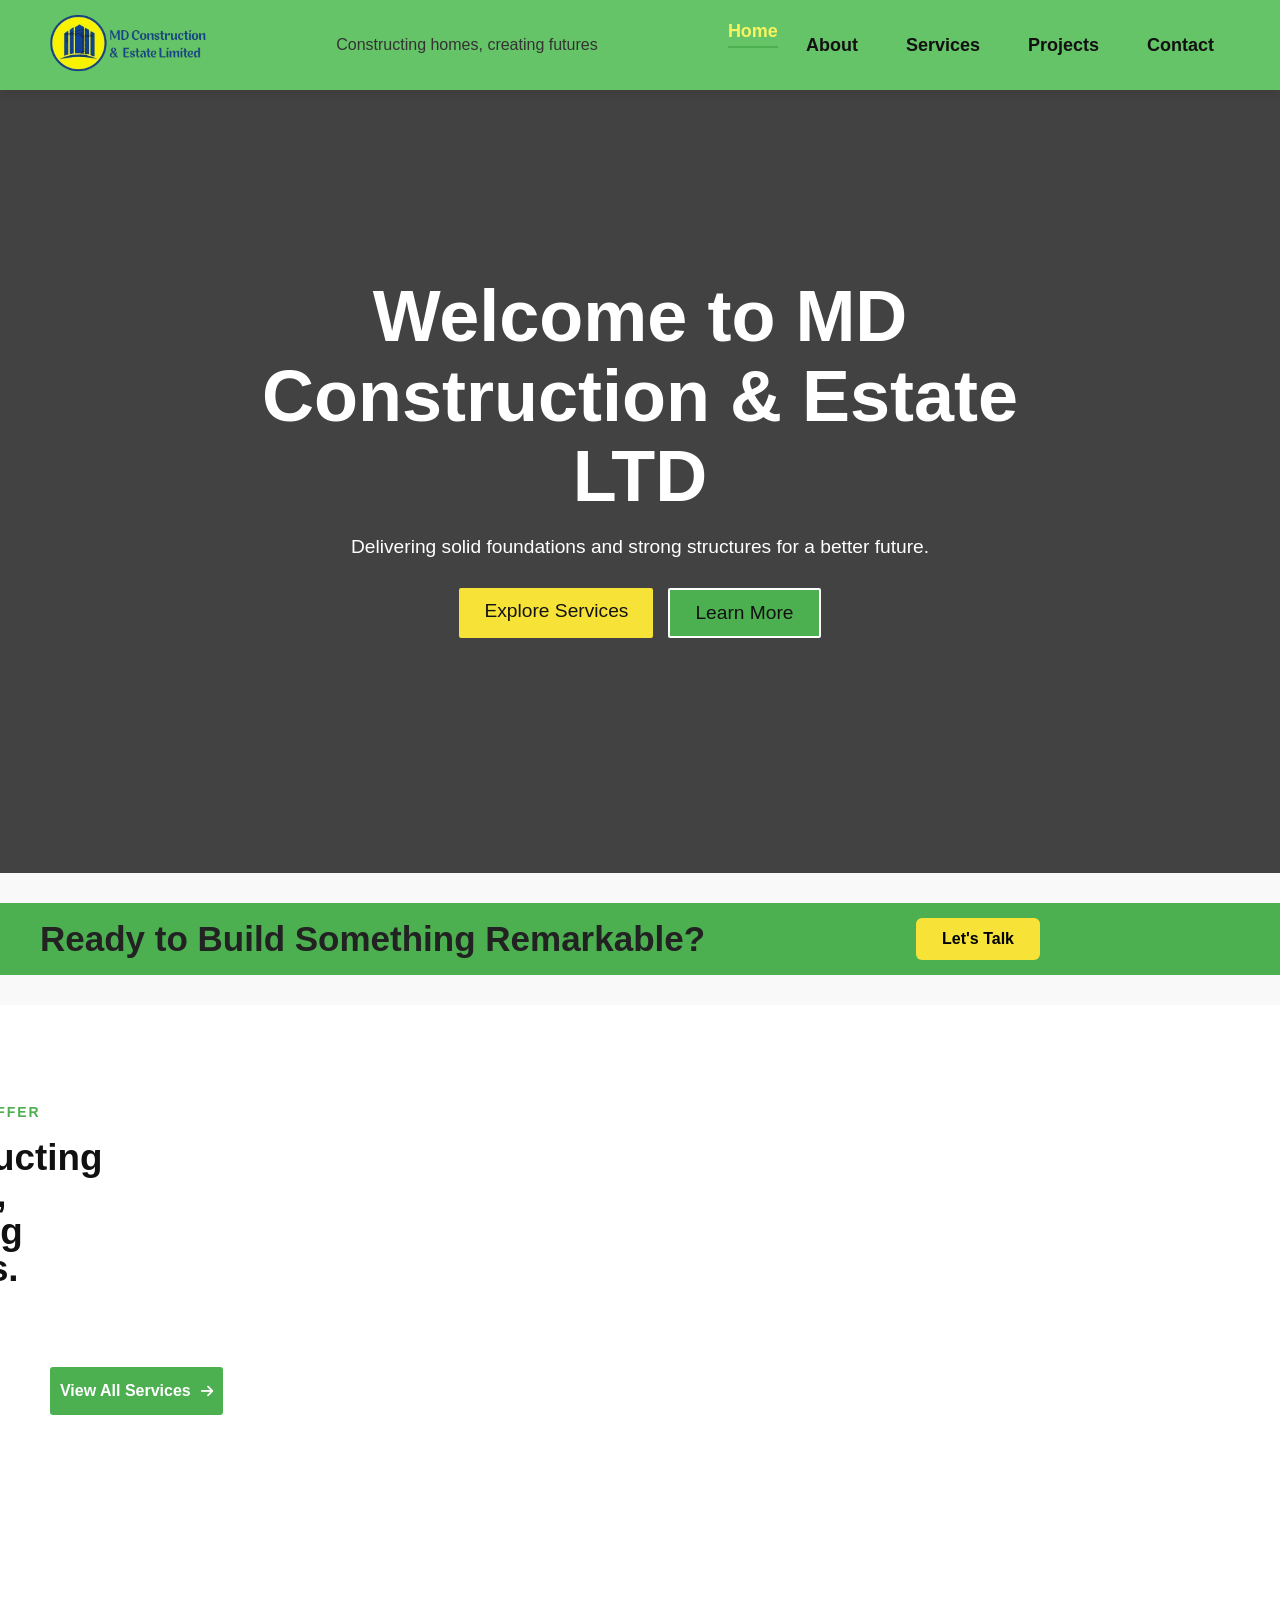
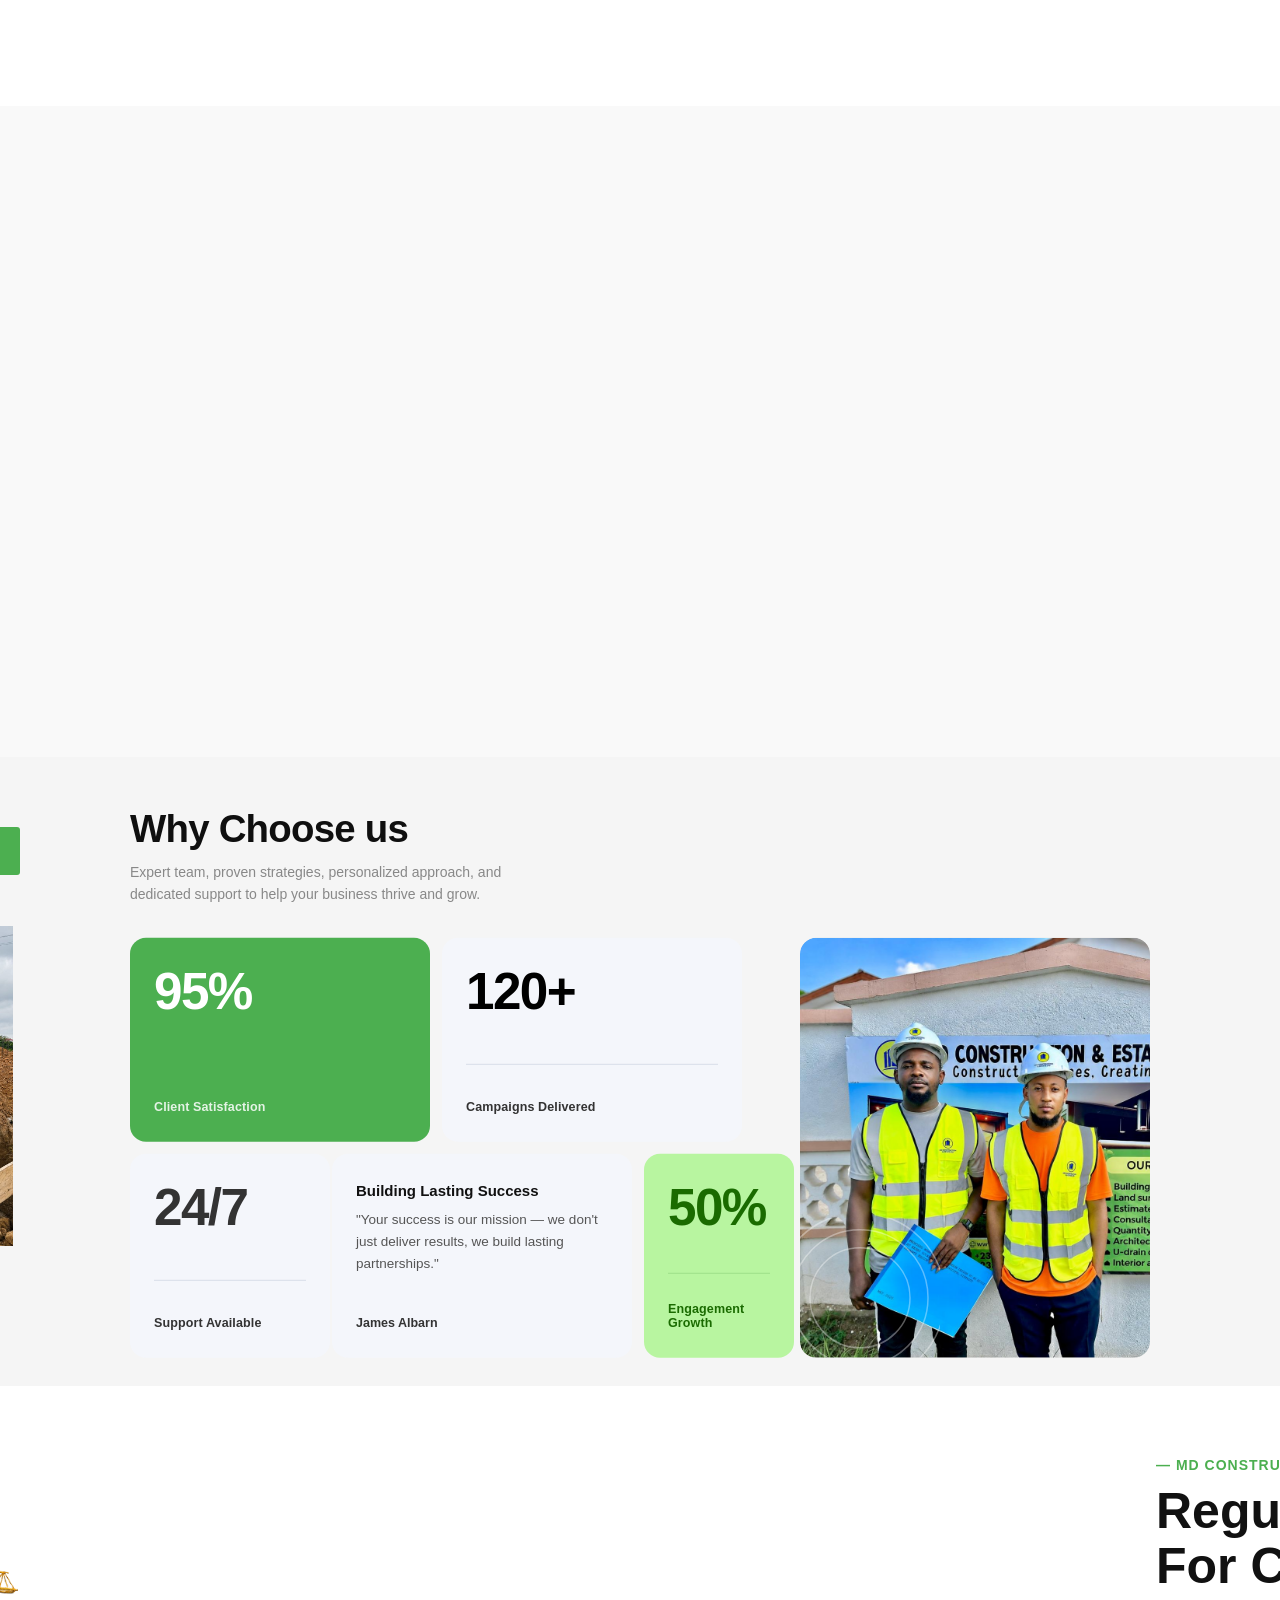
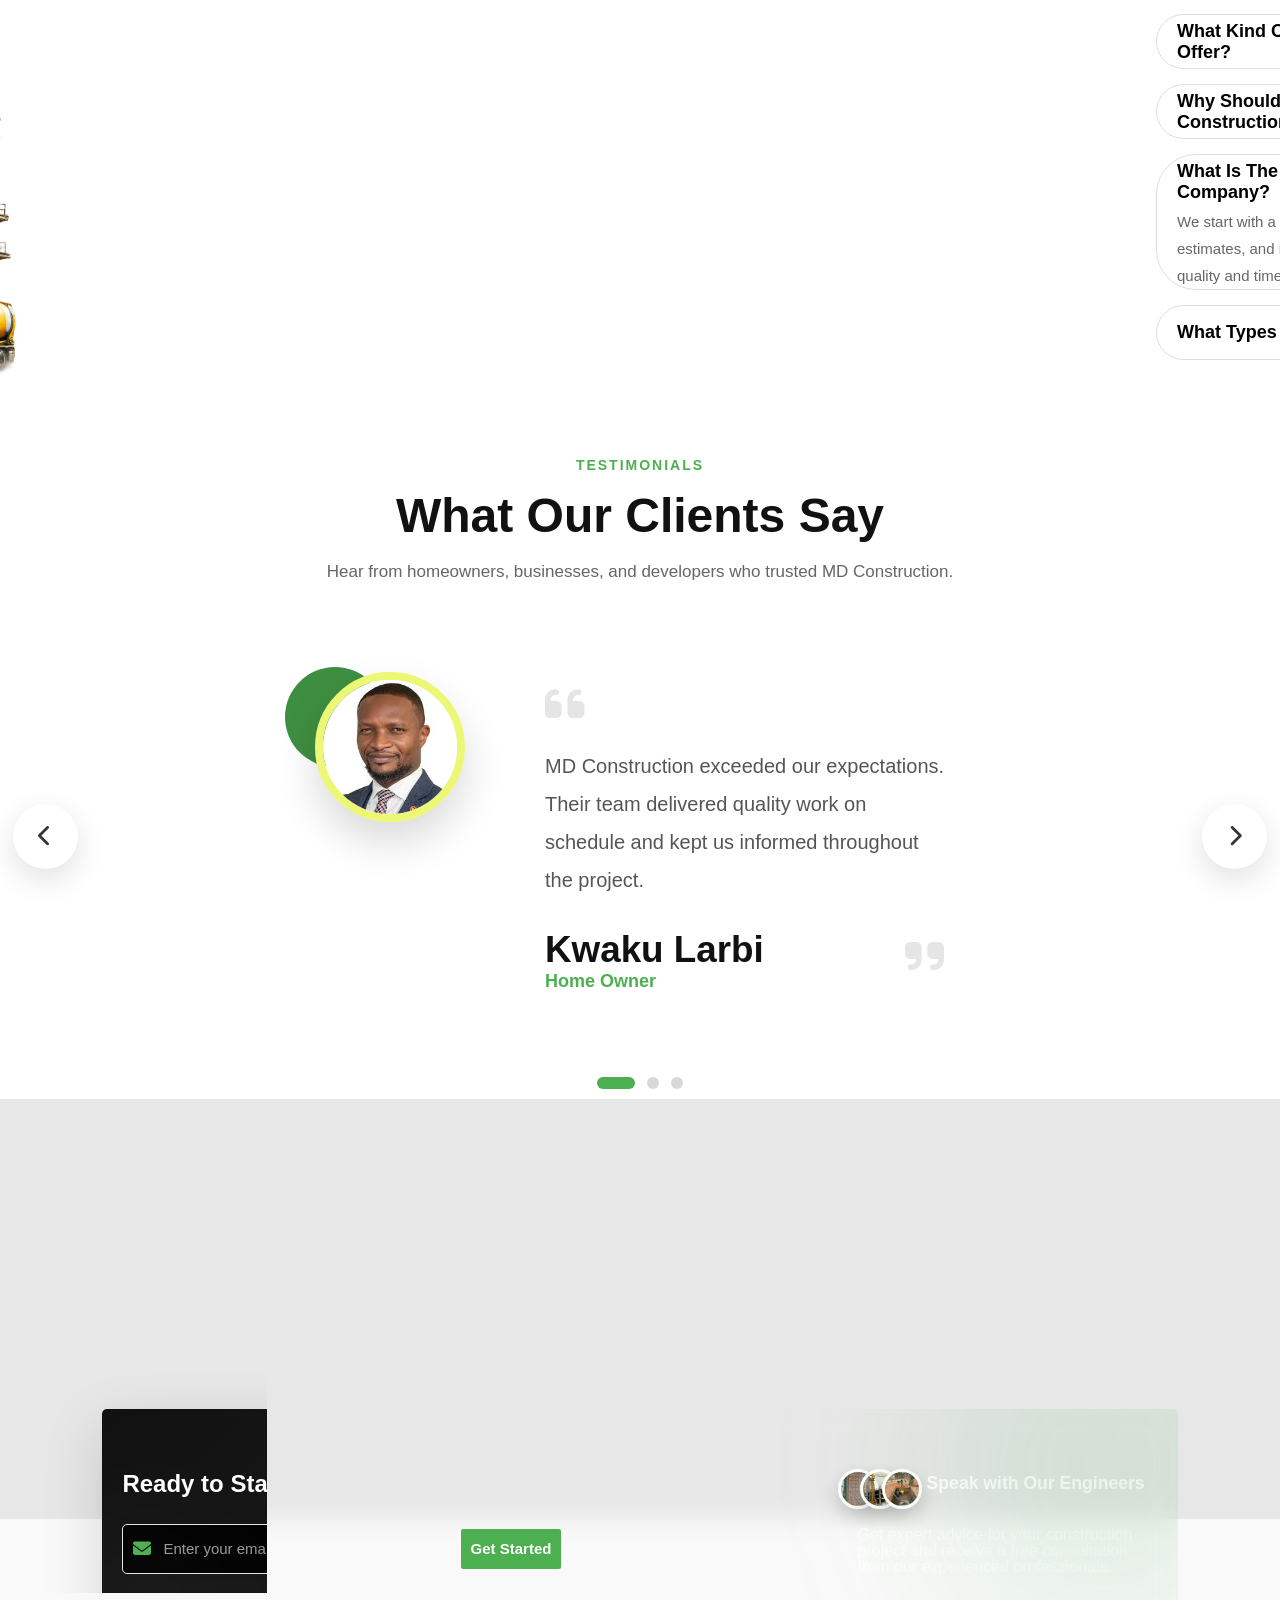
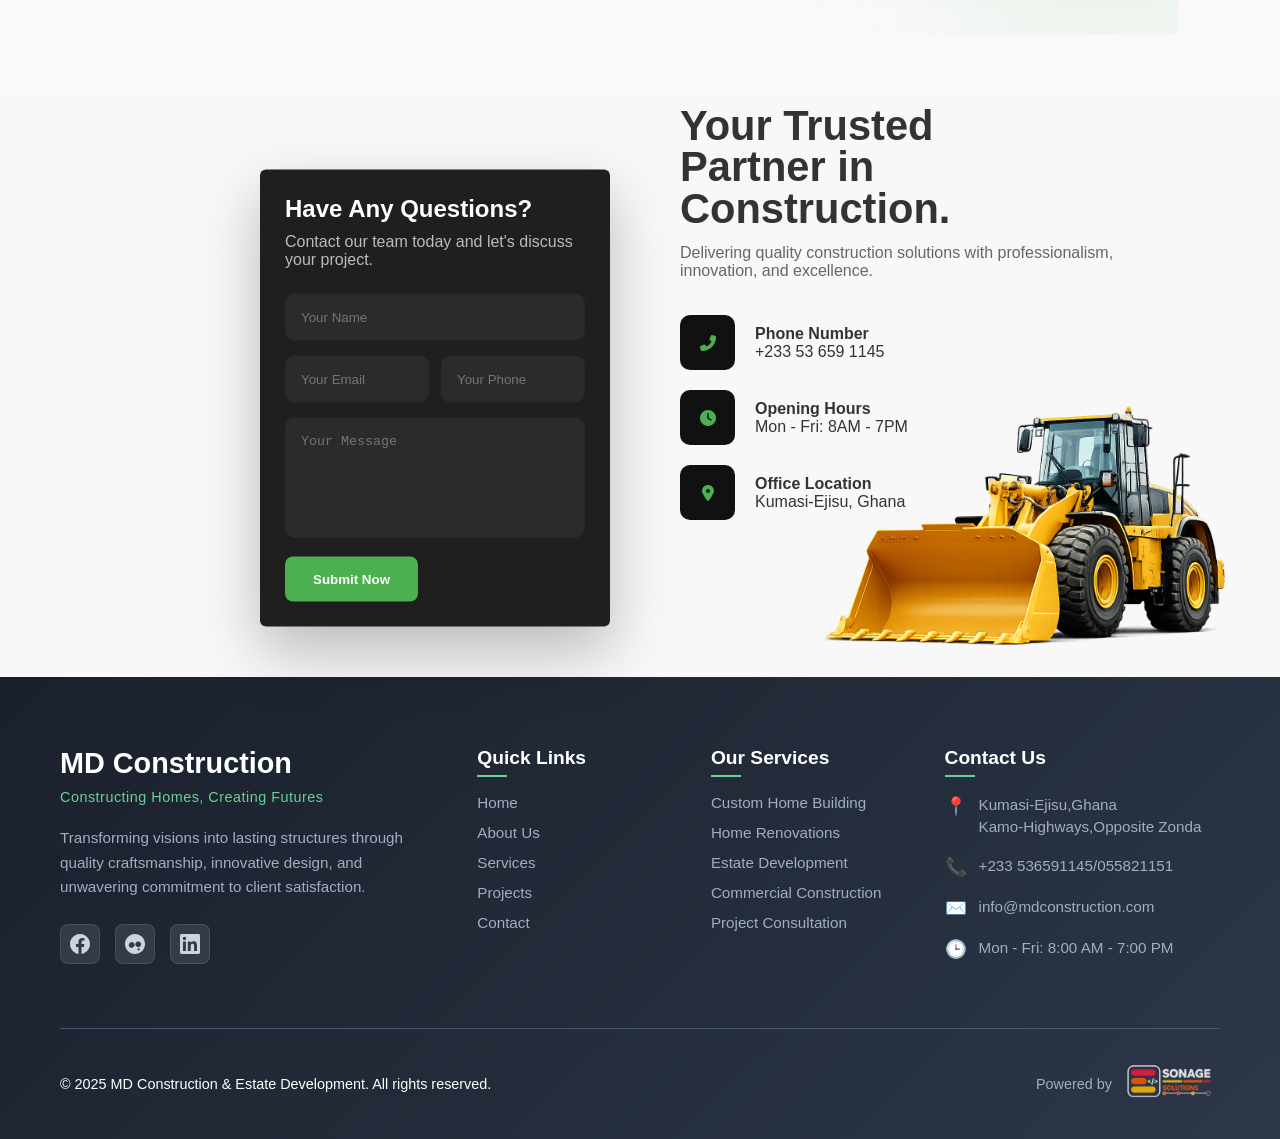
==== commit 36266eaa: "Updated website mobile number" ====
--- a/index.html
+++ b/index.html
@@ -579,7 +579,7 @@
 
                     <div>
                         <h4>Phone Number</h4>
-                        <span>+233 XX XXX XXXX</span>
+                        <span>+233 53 659 1145</span>
                     </div>
                 </div>
 
@@ -588,7 +588,7 @@
 
                     <div>
                         <h4>Opening Hours</h4>
-                        <span>Mon - Fri: 8AM - 5PM</span>
+                        <span>Mon - Fri: 8AM - 7PM</span>
                     </div>
                 </div>
 
@@ -597,7 +597,7 @@
 
                     <div>
                         <h4>Office Location</h4>
-                        <span>Kumasi, Ghana</span>
+                        <span>Kumasi-Ejisu, Ghana</span>
                     </div>
                 </div>
 
